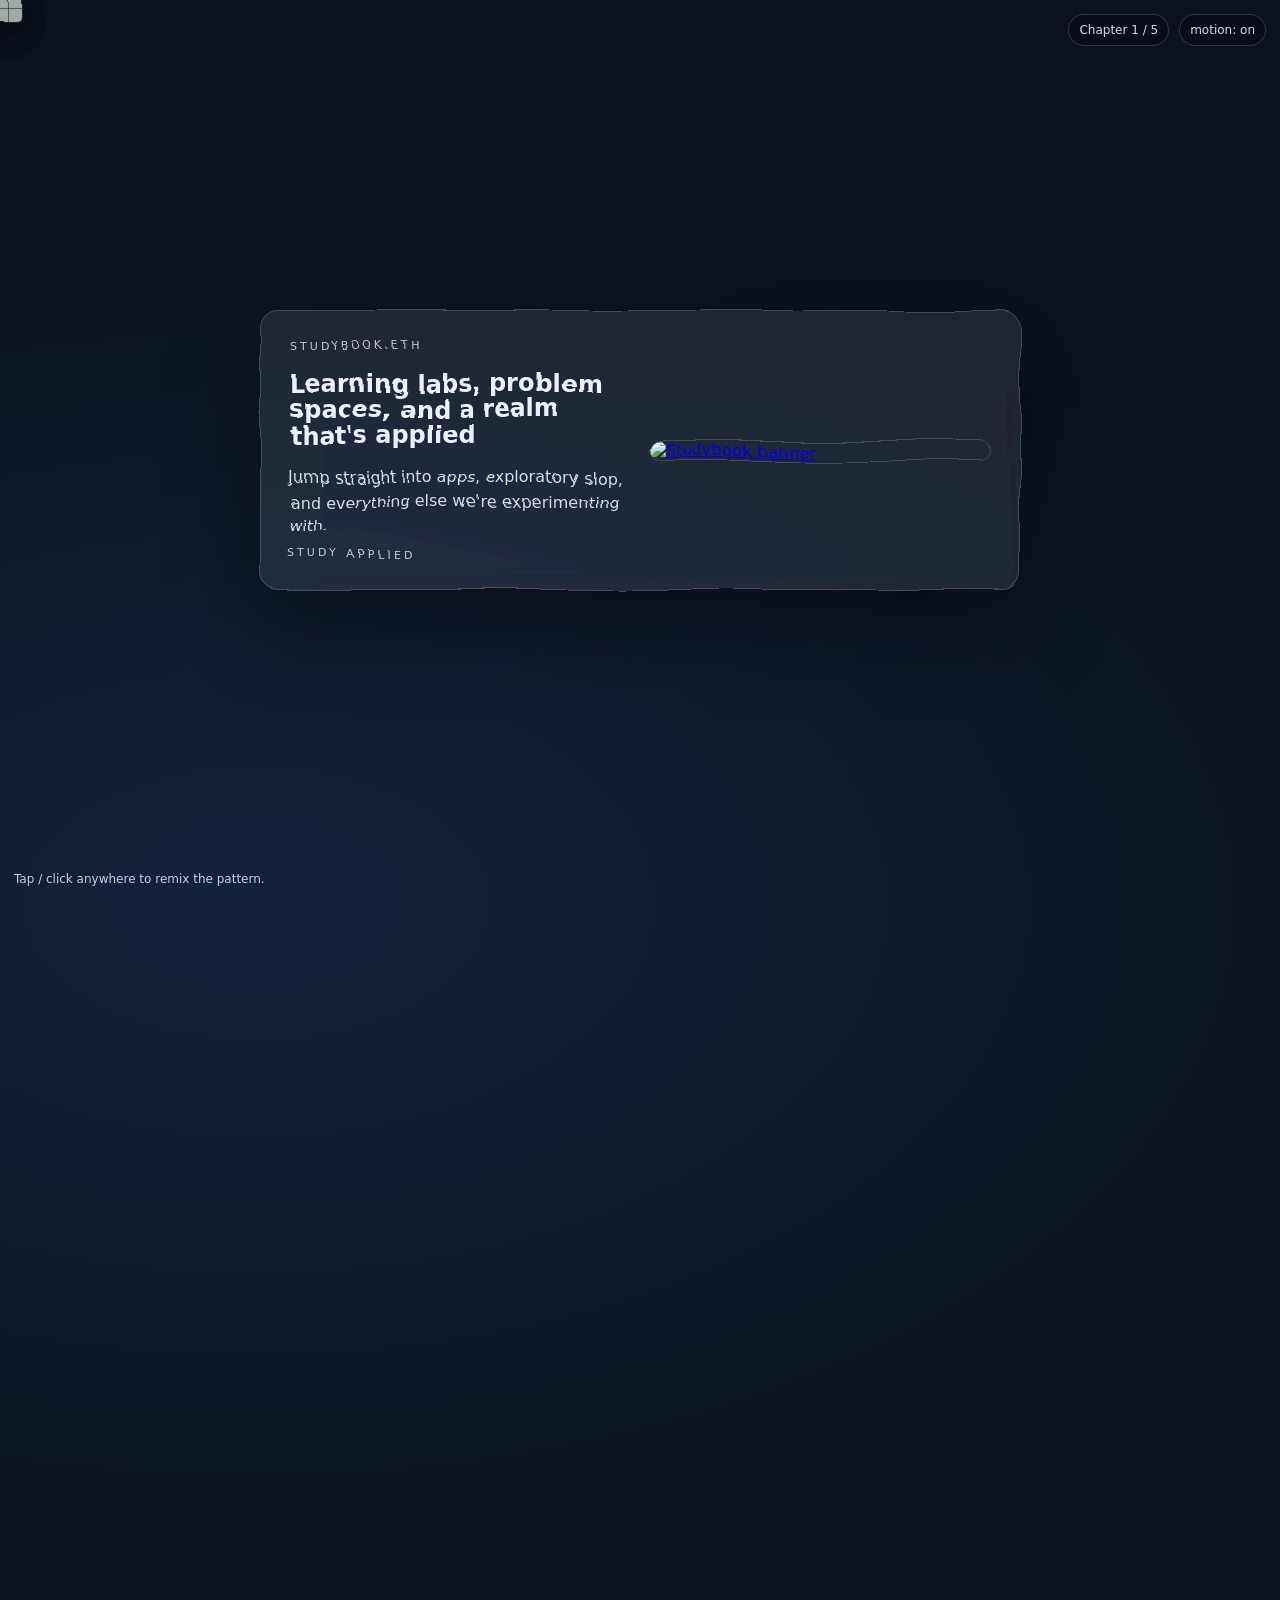
==== index.html @ 00a3b538 "Checkpoint current UI state" ====
<!doctype html>
<html lang="en" data-theme="paper">
  <head>
    <meta charset="utf-8" />
    <meta name="viewport" content="width=device-width,initial-scale=1" />
    <title>Paper Stack - Scroll + Tap</title>
    <style>
      :root {
        --bg: #0b1220;
        --ink: #eaf0ff;
        --panel: rgba(255, 255, 255, 0.08);
        --panel-border: rgba(255, 255, 255, 0.16);
        --ink-2: #141820;
        --ink-3: #1c2230;
        --paper: #f7f4ee;
        --muted: #b7b2a6;
        --accent: #ffb84c;
        --accent-2: #2dd4bf;
        --accent-3: #8b5cf6;
        --accent-4: #66a670;
        --ink-stroke: rgba(45, 212, 191, 0.85);
        --ink-stroke-muted: rgba(210, 210, 210, 0.35);
        --glow: 0 24px 60px rgba(0, 0, 0, 0.4);
        --radius: 20px;
        --mono: "IBM Plex Mono", "SFMono-Regular", ui-monospace, "DejaVu Sans Mono", monospace;
        --sans: "Space Grotesk", "Avenir Next", "Trebuchet MS", sans-serif;
      }
      *,
      *::before,
      *::after {
        box-sizing: border-box;
      }
      html,
      body {
        min-height: 100%;
        width: 100%;
        overflow-x: clip;
      }
      html {
        scroll-snap-type: y mandatory;
        scroll-padding-top: 0;
      }
      body {
        margin: 0;
        background: radial-gradient(1200px 700px at 20% 20%, #13223c, var(--bg));
        color: var(--ink);
        font-family: ui-sans-serif, system-ui, -apple-system, Segoe UI, Roboto, Arial;
        overflow-x: hidden;
        overflow-y: auto;
        min-height: 100vh;
        scroll-snap-type: y mandatory;
        touch-action: pan-y;
      }

      .pixi-bg {
        position: fixed;
        inset: 0;
        z-index: 0;
        pointer-events: none;
      }
      .pixi-bg canvas,
      .pixi-fx canvas {
        position: absolute;
        inset: 0;
        width: 100%;
        height: 100%;
        display: block;
      }
      .pixi-fx {
        position: fixed;
        inset: 0;
        z-index: 3;
        pointer-events: none;
      }

      /* WebGL background canvas */
      #paper-canvas {
        position: fixed;
        inset: 0;
        width: 100%;
        height: 100%;
        z-index: 1;
        pointer-events: none;
      }

      .cube-link {
        position: fixed;
        width: 44px;
        height: 44px;
        z-index: 5;
        text-decoration: none;
        pointer-events: auto;
        padding: 0;
        appearance: none;
        cursor: pointer;
        --cube-open: 0;
        transform: translate(-50%, -50%);
        border-radius: 6px;
        border: 1px solid rgba(0, 0, 0, 0.55);
        background-color: var(--cube-front);
        background-image:
          linear-gradient(90deg, rgba(0, 0, 0, 0.5) 1px, transparent 1px),
          linear-gradient(rgba(0, 0, 0, 0.5) 1px, transparent 1px);
        background-size: 33.333% 100%, 100% 33.333%;
        box-shadow: 0 14px 24px rgba(0, 0, 0, 0.18);
        filter: url(#wavy-filter);
        transition: transform 0.2s ease, filter 0.2s ease;
      }

      .cube-link::before,
      .cube-link::after {
        content: "";
        position: absolute;
        background-image:
          linear-gradient(90deg, rgba(0, 0, 0, 0.45) 1px, transparent 1px),
          linear-gradient(rgba(0, 0, 0, 0.45) 1px, transparent 1px);
        background-size: 33.333% 100%, 100% 33.333%;
        opacity: var(--cube-open);
        transition: opacity 0.2s ease, transform 0.2s ease;
      }

      .cube-link::before {
        width: 44px;
        height: 12px;
        left: 6px;
        top: -12px;
        transform: skewX(-45deg) scaleY(var(--cube-open));
        transform-origin: left bottom;
        background-color: var(--cube-top);
        border: 1px solid rgba(0, 0, 0, 0.45);
        border-bottom: none;
        border-radius: 6px 6px 0 0;
      }

      .cube-link::after {
        width: 12px;
        height: 44px;
        top: 6px;
        right: -12px;
        transform: skewY(-45deg) scaleX(var(--cube-open));
        transform-origin: left top;
        background-color: var(--cube-side);
        border: 1px solid rgba(0, 0, 0, 0.45);
        border-left: none;
        border-radius: 0 6px 6px 0;
      }

      .cube-link.is-open {
        --cube-open: 1;
      }

      .cube-link.one {
        --cube-front: #262b64;
        --cube-top: #74148a;
        --cube-side: #4d98b9;
      }

      .cube-link.two {
        --cube-front: #45c3c3;
        --cube-top: #42c2c3;
        --cube-side: #5deea4;
      }

      .cube-link.three {
        --cube-front: #9faba7;
        --cube-top: #aedb92;
        --cube-side: #cf6859;
      }

      .cube-link.glitch {
        animation: cube-jitter 0.5s steps(4, end);
        filter: saturate(1.2);
      }

      @keyframes cube-jitter {
        0% {
          transform: translate(-50%, -50%) rotate(0deg);
        }
        30% {
          transform: translate(calc(-50% + 3px), calc(-50% - 2px)) rotate(-2deg);
        }
        60% {
          transform: translate(calc(-50% - 4px), calc(-50% + 3px)) rotate(3deg);
        }
        100% {
          transform: translate(-50%, -50%) rotate(0deg);
        }
      }

      /* Scroll chapters */
      main {
        position: relative;
        z-index: 2;
        width: 100%;
      }
      section.chapter {
        width: 100%;
        min-height: 100vh;
        min-height: 100svh;
        display: grid;
        place-items: center;
        padding: 8vh 7vw;
        scroll-snap-align: center;
        scroll-snap-stop: always;
      }

      .panel {
        width: min(760px, 92vw);
        margin: 0 auto;
        border: 1px solid var(--panel-border);
        background: var(--panel);
        backdrop-filter: blur(10px);
        filter: url(#wavy-filter);
        border-radius: 18px;
        padding: clamp(18px, 3vw, 28px);
        box-shadow: 0 30px 90px rgba(0, 0, 0, 0.45);
        transform: translateY(10px);
        opacity: 0;
        transition: opacity 700ms ease, transform 700ms ease;
      }
      section.is-active .panel {
        transform: translateY(0);
        opacity: 1;
      }

      .hero {
        display: grid;
        grid-template-columns: repeat(auto-fit, minmax(240px, 1fr));
        gap: 18px;
        align-items: center;
      }
      .hero-card {
        display: flex;
        flex-direction: column;
        gap: 10px;
      }
      .tagline {
        font-size: 11px;
        letter-spacing: 0.28em;
        text-transform: uppercase;
        opacity: 0.8;
      }

      .nav-grid {
        display: grid;
        grid-template-columns: repeat(auto-fit, minmax(200px, 1fr));
        gap: 14px;
      }
      .nav-card {
        display: flex;
        flex-direction: column;
        gap: 10px;
        padding: 18px;
        border-radius: 16px;
        border: 1px solid var(--panel-border);
        background: rgba(0, 0, 0, 0.18);
        color: inherit;
        text-decoration: none;
        transition: transform 0.2s ease, box-shadow 0.2s ease, border-color 0.2s ease;
      }
      .nav-card.slop {
        cursor: pointer;
      }
      .nav-card.slop.is-pulsing {
        animation: slop-pulse 0.35s ease;
      }
      @keyframes slop-pulse {
        0% {
          transform: scale(1);
          box-shadow: 0 0 0 rgba(0, 0, 0, 0);
        }
        45% {
          transform: scale(0.985);
          box-shadow: 0 18px 42px rgba(0, 0, 0, 0.35);
          border-color: rgba(255, 255, 255, 0.28);
        }
        100% {
          transform: scale(1);
          box-shadow: 0 0 0 rgba(0, 0, 0, 0);
        }
      }
      .nav-card h2 {
        margin: 0;
        letter-spacing: 0.08em;
        text-transform: uppercase;
      }
      .nav-card .pill {
        align-self: flex-start;
        border-radius: 999px;
        border: 1px solid var(--panel-border);
        padding: 6px 10px;
        font-size: 12px;
        letter-spacing: 0.12em;
        text-transform: uppercase;
        background: rgba(0, 0, 0, 0.2);
      }
      .nav-card .pill-row {
        display: flex;
        flex-wrap: wrap;
        gap: 8px;
      }
      .nav-card .pill-link {
        align-self: flex-start;
        border-radius: 999px;
        border: 1px solid var(--panel-border);
        padding: 6px 10px;
        font-size: 12px;
        letter-spacing: 0.12em;
        text-transform: uppercase;
        background: rgba(0, 0, 0, 0.2);
        color: inherit;
        text-decoration: none;
        display: inline-flex;
      }

      .hero-image {
        display: block;
        margin: 0;
        border-radius: 12px;
        overflow: hidden;
        border: 1px solid var(--panel-border);
      }
      .hero-image img {
        display: block;
        width: 100%;
        height: auto;
      }

      .cta {
        display: inline-flex;
        align-items: center;
        justify-content: center;
        gap: 8px;
        padding: 10px 16px;
        border-radius: 999px;
        border: 1px solid var(--panel-border);
        background: rgba(0, 0, 0, 0.25);
        color: var(--ink);
        font-weight: 600;
        font-size: 14px;
        text-decoration: none;
      }
      .mint-panel {
        width: auto;
        padding: 0;
        background: transparent;
        border-color: transparent;
        box-shadow: none;
        backdrop-filter: none;
        display: flex;
        justify-content: center;
        align-items: center;
      }
      .mint-cta {
        padding: 12px 22px;
        font-size: 13px;
        letter-spacing: 0.22em;
        text-transform: uppercase;
      }
      .cta.alt {
        background: transparent;
      }
      .cta-stack {
        display: flex;
        flex-direction: column;
        gap: 10px;
        margin-top: 12px;
      }

      .meta-row {
        display: flex;
        flex-wrap: wrap;
        gap: 8px;
        margin-top: 12px;
      }
      .meta-pill {
        padding: 6px 10px;
        border-radius: 999px;
        border: 1px dashed var(--panel-border);
        font-size: 11px;
        letter-spacing: 0.12em;
        text-transform: uppercase;
      }

      .brew-grid {
        display: grid;
        grid-template-columns: repeat(auto-fit, minmax(180px, 1fr));
        gap: 12px;
        margin-top: 14px;
      }
      .brew-chip {
        border: 1px solid var(--panel-border);
        background: rgba(0, 0, 0, 0.18);
        padding: 12px;
        border-radius: 14px;
        font-size: 11px;
        letter-spacing: 0.08em;
        text-transform: uppercase;
      }
      .brew-chip strong {
        display: block;
        margin-bottom: 6px;
        font-size: 12px;
      }

      .terminal-footer {
        margin-top: 18px;
        font-size: 12px;
        display: flex;
        flex-wrap: wrap;
        align-items: center;
        justify-content: space-between;
        gap: 12px;
      }
      .social-links {
        display: flex;
        gap: 12px;
      }
      .social-link {
        width: 36px;
        height: 36px;
        display: inline-flex;
        align-items: center;
        justify-content: center;
        border-radius: 999px;
        border: 1px solid var(--panel-border);
        background: rgba(0, 0, 0, 0.25);
        color: var(--ink);
        text-decoration: none;
      }
      .social-link svg {
        width: 18px;
        height: 18px;
        fill: currentColor;
      }
      .sr-only {
        position: absolute;
        width: 1px;
        height: 1px;
        padding: 0;
        margin: -1px;
        overflow: hidden;
        clip: rect(0, 0, 0, 0);
        white-space: nowrap;
        border: 0;
      }

      .kicker {
        letter-spacing: 0.14em;
        text-transform: uppercase;
        font-size: 12px;
        opacity: 0.8;
      }
      h1,
      h2 {
        margin: 10px 0 8px;
        line-height: 1.05;
      }
      p {
        margin: 0;
        opacity: 0.9;
        line-height: 1.5;
      }

      .hud {
        position: fixed;
        top: 14px;
        right: 14px;
        display: flex;
        gap: 10px;
        align-items: center;
        z-index: 4;
        font-size: 12px;
        opacity: 0.9;
        user-select: none;
      }
      .pill {
        border: 1px solid rgba(255, 255, 255, 0.18);
        background: rgba(0, 0, 0, 0.25);
        padding: 8px 10px;
        border-radius: 999px;
      }
      .hint {
        position: fixed;
        left: 14px;
        bottom: 14px;
        z-index: 4;
        font-size: 12px;
        opacity: 0.85;
      }

      @media (prefers-reduced-motion: reduce) {
        .panel {
          transition: none;
          transform: none;
          opacity: 1;
        }
      }
      @media (max-width: 720px) {
        .hero {
          grid-template-columns: 1fr;
        }
        section.chapter {
          padding: 6vh 5vw;
        }
      }
    </style>
  </head>

  <body>
    <div id="pixi-bg" class="pixi-bg" aria-hidden="true"></div>
    <div id="pixi-fx" class="pixi-fx" aria-hidden="true"></div>
    <canvas id="paper-canvas" aria-hidden="true"></canvas>
    <a class="cube-link one" href="coffee.html" aria-label="Raise red sheet" data-layer="0"></a>
    <a class="cube-link two" href="coffee.html" aria-label="Raise yellow sheet" data-layer="1"></a>
    <a class="cube-link three" href="coffee.html" aria-label="Raise green sheet" data-layer="2"></a>

    <div class="hud">
      <div class="pill" id="chapter-pill">Chapter 1 / 5</div>
      <div class="pill" id="motion-pill">motion: on</div>
    </div>
    <div class="hint">Tap / click anywhere to remix the pattern.</div>

    <main>
      <section class="chapter is-active" data-chapter="0">
        <div class="panel">
          <div class="hero">
            <div class="hero-card">
              <div class="tagline">studybook.eth</div>
              <h1>Learning labs, problem spaces, and a realm that's applied</h1>
              <p>Jump straight into apps, exploratory slop, and everything else we're experimenting with.</p>
              <div class="tagline">study applied</div>
            </div>
            <a class="hero-image" href="https://receipts.vv.xyz/account/0x3f9A42edfDE891198a5fE82Cd8B5378A7045dF8e">
              <img src="https://api.receipts.vv.xyz/signatures/1973/png" alt="Studybook banner" />
            </a>
          </div>
        </div>
      </section>

      <section class="chapter" data-chapter="1">
        <div class="panel">
          <div class="nav-grid">
            <a class="nav-card apps" href="https://ipfs.io/ipfs/bafybeidnlkz3zd5cybe4d6axr2ogc4svvcyysv6utw6qgsst4wvkl5z5p4">
              <h2>Apps</h2>
              <div class="pill">open glassbox sha-256→</div>
            </a>
            <div class="nav-card slop">
              <h2>Slop</h2>
              <div class="pill-row">
                <a class="pill-link" href="https://anchor-zero.eth.limo">browse slop →</a>
                <a class="pill-link" href="coffee.html">brew slop →</a>
              </div>
            </div>
            <a class="nav-card other" href="https://cubixles.xyz">
              <h2>cubixles_</h2>
              <div class="pill">cubixles_ →</div>
            </a>
          </div>
        </div>
      </section>

      <section class="chapter" data-chapter="2">
        <div class="panel">
          <div class="kicker">chapter 3 / 5</div>
          <h2>Signal map</h2>
          <p>Field notes, lab cadence, and portal map updates.</p>
          <div class="brew-grid" aria-label="Studybook metadata">
            <div class="brew-chip">
              <strong>field notes</strong>
              status: compiling :: 07 modules
            </div>
            <div class="brew-chip">
              <strong>lab cadence</strong>
              runs: daily :: signal lock 2.1
            </div>
            <div class="brew-chip">
              <strong>portal map</strong>
              nodes: 14 :: orbit online
            </div>
          </div>
        </div>
      </section>

      <section class="chapter" data-chapter="3">
        <div class="panel">
          <div class="kicker">chapter 4 / 5</div>
          <h2>Tap the screen</h2>
          <p>Each tap randomizes the sculpture so the symbol never shows the same face twice.</p>
          <footer class="terminal-footer">
            <span>No trackers. No cookies. Just learning.</span>
            <div class="social-links" aria-label="Social links">
              <a
                class="social-link"
                href="https://farcaster.xyz/daniel-r-hawes"
                target="_blank"
                rel="noopener"
                aria-label="Farcaster @daniel-r-hawes"
              >
                <svg role="img" viewBox="0 0 24 24" aria-hidden="true">
                  <path d="M18.24.24H5.76C2.5789.24 0 2.8188 0 6v12c0 3.1811 2.5789 5.76 5.76 5.76h12.48c3.1812 0 5.76-2.5789 5.76-5.76V6C24 2.8188 21.4212.24 18.24.24m.8155 17.1662v.504c.2868-.0256.5458.1905.5439.479v.5688h-5.1437v-.5688c-.0019-.2885.2576-.5047.5443-.479v-.504c0-.22.1525-.402.358-.458l-.0095-4.3645c-.1589-1.7366-1.6402-3.0979-3.4435-3.0979-1.8038 0-3.2846 1.3613-3.4435 3.0979l-.0096 4.3578c.2276.0424.5318.2083.5395.4648v.504c.2863-.0256.5457.1905.5438.479v.5688H4.3915v-.5688c-.0019-.2885.2575-.5047.5438-.479v-.504c0-.2529.2011-.4548.4536-.4724v-7.895h-.4905L4.2898 7.008l2.6405-.0005V5.0419h9.9495v1.9656h2.8219l-.6091 2.0314h-.4901v7.8949c.2519.0177.453.2195.453.4724" />
                </svg>
                <span class="sr-only">Farcaster @daniel-r-hawes</span>
              </a>
              <a
                class="social-link"
                href="https://x.com/3141007R"
                target="_blank"
                rel="noopener"
                aria-label="X @3141007R"
              >
                <svg role="img" viewBox="0 0 24 24" aria-hidden="true">
                  <path d="M14.234 10.162 22.977 0h-2.072l-7.591 8.824L7.251 0H.258l9.168 13.343L.258 24H2.33l8.016-9.318L16.749 24h6.993zm-2.837 3.299-.929-1.329L3.076 1.56h3.182l5.965 8.532.929 1.329 7.754 11.09h-3.182z" />
                </svg>
                <span class="sr-only">X @3141007R</span>
              </a>
              <a
                class="social-link"
                href="https://github.com/danyel-ii/"
                target="_blank"
                rel="noopener"
                aria-label="GitHub @danyel-ii"
              >
                <svg role="img" viewBox="0 0 24 24" aria-hidden="true">
                  <path d="M12 .297c-6.63 0-12 5.373-12 12 0 5.303 3.438 9.8 8.205 11.385.6.113.82-.258.82-.577 0-.285-.01-1.04-.015-2.04-3.338.724-4.042-1.61-4.042-1.61-.546-1.387-1.333-1.757-1.333-1.757-1.09-.745.084-.729.084-.729 1.205.084 1.84 1.236 1.84 1.236 1.07 1.835 2.809 1.305 3.495.998.108-.776.418-1.305.762-1.605-2.665-.3-5.466-1.332-5.466-5.93 0-1.31.468-2.381 1.236-3.221-.135-.303-.54-1.523.105-3.176 0 0 1.005-.322 3.3 1.23.96-.267 1.98-.399 3-.405 1.02.006 2.04.138 3 .405 2.28-1.552 3.285-1.23 3.285-1.23.645 1.653.24 2.873.12 3.176.765.84 1.23 1.911 1.23 3.221 0 4.61-2.805 5.625-5.475 5.92.42.36.81 1.096.81 2.22 0 1.606-.015 2.896-.015 3.286 0 .315.21.69.825.57C20.565 22.092 24 17.592 24 12.297c0-6.627-5.373-12-12-12" />
                </svg>
                <span class="sr-only">GitHub @danyel-ii</span>
              </a>
            </div>
          </footer>
        </div>
      </section>

      <section class="chapter" data-chapter="4">
        <div class="panel mint-panel">
          <button class="cta mint-cta" type="button">mint sculpture</button>
        </div>
      </section>
    </main>

    <svg class="filter-defs" width="0" height="0" aria-hidden="true">
      <filter id="wavy-filter">
        <feTurbulence type="fractalNoise" baseFrequency="0.008 0.02" numOctaves="1" seed="2">
          <animate attributeName="baseFrequency" dur="6s" values="0.008 0.02;0.01 0.025;0.008 0.02" repeatCount="indefinite" />
        </feTurbulence>
        <feDisplacementMap in="SourceGraphic" scale="10" />
      </filter>
    </svg>

    <script type="module">
      import * as THREE from "https://cdn.jsdelivr.net/npm/three@0.160.0/build/three.module.js";

      // ---------- helpers ----------
      const clamp = (v, a, b) => Math.min(b, Math.max(a, v));
      const lerp = (a, b, t) => a + (b - a) * t;
      const lerp2 = (a, b, t) => [lerp(a[0], b[0], t), lerp(a[1], b[1], t)];
      const smooth = (t) => t * t * (3 - 2 * t); // smoothstep-ish ease
      const createPrng = (seed) => {
        let state = seed >>> 0;
        return () => {
          state += 0x6d2b79f5;
          let t = state;
          t = Math.imul(t ^ (t >>> 15), t | 1);
          t ^= t + Math.imul(t ^ (t >>> 7), t | 61);
          return ((t ^ (t >>> 14)) >>> 0) / 4294967296;
        };
      };
      const randomHex = () => `#${Math.floor(Math.random() * 0xffffff).toString(16).padStart(6, "0")}`;

      function prefersReducedMotion() {
        return window.matchMedia && window.matchMedia("(prefers-reduced-motion: reduce)").matches;
      }

      const reduce = prefersReducedMotion();

      function makePaperTexture(size = 256) {
        const c = document.createElement("canvas");
        c.width = c.height = size;
        const ctx = c.getContext("2d");

        // base warm-ish paper
        ctx.fillStyle = "#f4f3ef";
        ctx.fillRect(0, 0, size, size);

        // noise grain
        const img = ctx.getImageData(0, 0, size, size);
        for (let i = 0; i < img.data.length; i += 4) {
          const n = (Math.random() * 2 - 1) * 14; // grain amount
          img.data[i + 0] = clamp(img.data[i + 0] + n, 0, 255);
          img.data[i + 1] = clamp(img.data[i + 1] + n, 0, 255);
          img.data[i + 2] = clamp(img.data[i + 2] + n, 0, 255);
          img.data[i + 3] = 255;
        }
        ctx.putImageData(img, 0, 0);

        // subtle fibers
        ctx.globalAlpha = 0.06;
        ctx.strokeStyle = "#3a2f2a";
        for (let i = 0; i < 180; i++) {
          ctx.beginPath();
          const x = Math.random() * size;
          const y = Math.random() * size;
          const len = 20 + Math.random() * 60;
          const ang = Math.random() * Math.PI;
          ctx.moveTo(x, y);
          ctx.lineTo(x + Math.cos(ang) * len, y + Math.sin(ang) * len);
          ctx.stroke();
        }
        ctx.globalAlpha = 1;

        const tex = new THREE.CanvasTexture(c);
        tex.wrapS = tex.wrapT = THREE.RepeatWrapping;
        tex.repeat.set(2, 2);
        tex.colorSpace = THREE.SRGBColorSpace;
        tex.needsUpdate = true;
        return tex;
      }

      // ---------- shaders ----------
      const vertexShader = `
        varying vec2 vUv;
        void main(){
          vUv = uv;
          gl_Position = projectionMatrix * modelViewMatrix * vec4(position, 1.0);
        }
      `;

      const fragmentShader = `
        precision highp float;

        uniform float uTime;
        uniform float uSeed;
        uniform vec2  uPan;
        uniform float uScale;

        uniform vec2  uGrid;
        uniform float uSquareMix;
        uniform float uHoleProb;
        uniform float uRadius;
        uniform float uBevel;

        uniform vec3  uColor;
        uniform sampler2D uPaperTex;
        uniform float uTexScale;

        varying vec2 vUv;

        float hash12(vec2 p){
          vec3 p3 = fract(vec3(p.xyx) * 0.1031);
          p3 += dot(p3, p3.yzx + 33.33);
          return fract((p3.x + p3.y) * p3.z);
        }

        float sdCircle(vec2 p, float r){ return length(p) - r; }
        float sdBox(vec2 p, vec2 b){
          vec2 d = abs(p) - b;
          return length(max(d, 0.0)) + min(max(d.x, d.y), 0.0);
        }

        void main(){
          // pattern space
          vec2 uv = (vUv - 0.5) * uScale + 0.5 + uPan;

          // Keep it bounded; avoid hard tiling look but prevent UV runaway:
          uv = clamp(uv, 0.0, 1.0);

          // grid
          vec2 g = max(uGrid, vec2(1.0));
          vec2 cell = floor(uv * g);
          vec2 f = fract(uv * g) - 0.5;

          float rnd = hash12(cell + uSeed);
          float hole = step(rnd, uHoleProb);

          vec2 jitter = vec2(
            hash12(cell + uSeed * 1.7),
            hash12(cell + uSeed * 2.9)
          ) - 0.5;
          jitter *= 0.35;

          vec2 p = f - jitter;

          float r = mix(uRadius * 0.60, uRadius * 1.10, hash12(cell + uSeed * 4.2));
          float circleSdf = sdCircle(p, r);
          float boxSdf = sdBox(p, vec2(r));

          float perCellPick = step(0.5, hash12(cell + uSeed * 5.3));
          float mixAmt = mix(uSquareMix, perCellPick, 0.6);
          float shapeSdf = mix(circleSdf, boxSdf, mixAmt);

          // if the cell has no hole, push sdf positive (no cutout)
          float sdf = mix(1.0, shapeSdf, hole);

          // antialias edge
          float aa = fwidth(sdf) * 1.2;
          float alpha = smoothstep(0.0, aa, sdf); // outside hole -> 1

          if(alpha < 0.02) discard;

          // bevel intensity near edge
          float edge = 1.0 - smoothstep(0.0, uBevel * 0.25 + aa, abs(sdf));

          // gradient in screen space for pseudo-normal
          vec2 grad = normalize(vec2(dFdx(sdf), dFdy(sdf)) + 1e-6);
          vec2 lightDir = normalize(vec2(0.85, -0.55));
          float ndl = dot(grad, lightDir);

          float highlight = clamp(ndl, 0.0, 1.0) * edge;
          float shadow    = clamp(-ndl, 0.0, 1.0) * edge;

          // paper texture (subtle)
          vec3 tex = texture2D(uPaperTex, vUv * uTexScale).rgb;
          vec3 base = uColor;
          base *= mix(vec3(1.0), tex, 0.22);

          base += highlight * 0.18;
          base -= shadow * 0.22;

          // subtle vignette for depth
          float v = smoothstep(0.95, 0.25, length(vUv - 0.5));
          base *= mix(1.0, 0.96, v);

          gl_FragColor = vec4(base, alpha);
        }
      `;

      // ---------- scene setup ----------
      const canvas = document.getElementById("paper-canvas");
      const renderer = new THREE.WebGLRenderer({ canvas, antialias: true, alpha: true });
      renderer.setPixelRatio(Math.min(window.devicePixelRatio || 1, 1.6));
      renderer.setClearColor(0x000000, 0);

      const scene = new THREE.Scene();
      const camera = new THREE.OrthographicCamera(-1, 1, 1, -1, 0.01, 10);
      camera.position.set(0, 0, 2);

      const group = new THREE.Group();
      scene.add(group);
      const getStackScale = () => (window.innerWidth <= 720 ? 1.15 : 1.3);
      let stackScale = getStackScale();

      const paperTex = makePaperTexture(256);

      const LAYERS = 3;

      const layerColors = ["#262b64", "#45c3c3", "#9faba7"].slice(0, LAYERS);

      const planeGeo = new THREE.PlaneGeometry(1, 1, 1, 1);

      const BASE_SEED = 10 + Math.random() * 900;
      const baseLayer = (i) => ({
        grid: 6 + i * 0.8,
        squareMix: 0.45,
        holeProb: 0.78,
        radius: 0.38 + i * 0.01,
        pan: [0.0, 0.0],
      });

      function makeLayer(i) {
        const base = baseLayer(i);
        const seed = BASE_SEED + i * 19.13;
        const driftAngle = Math.random() * Math.PI * 2;
        const drift = {
          dir: [Math.cos(driftAngle), Math.sin(driftAngle)],
          amp: 0.004 + Math.random() * 0.006,
          freq: 0.18 + Math.random() * 0.2,
          phase: Math.random() * Math.PI * 2,
        };
        const mat = new THREE.ShaderMaterial({
          transparent: true,
          vertexShader,
          fragmentShader,
          uniforms: {
            uTime: { value: 0 },
            uSeed: { value: seed },
            uPan: { value: new THREE.Vector2(base.pan[0], base.pan[1]) },
            uScale: { value: 1.0 },

            uGrid: { value: new THREE.Vector2(base.grid, base.grid) },
            uSquareMix: { value: base.squareMix },
            uHoleProb: { value: base.holeProb },
            uRadius: { value: base.radius },
            uBevel: { value: 1.0 },

            uColor: { value: new THREE.Color(layerColors[i]) },
            uPaperTex: { value: paperTex },
            uTexScale: { value: 2.0 },
          },
        });

        const mesh = new THREE.Mesh(planeGeo, mat);
        mesh.position.z = -i * 0.02; // stack depth
        mesh.renderOrder = i;

        // show stack edges by scaling layers slightly
        mesh.scale.set(1, 1, 1);
        mesh.position.x = 0;
        mesh.position.y = 0;

        // state containers for smooth param updates
        mesh.userData.current = {
          seed,
          pan: [base.pan[0], base.pan[1]],
          scale: 1.0,
          grid: base.grid,
          squareMix: base.squareMix,
          holeProb: base.holeProb,
          radius: base.radius,
        };
        mesh.userData.zCurrent = mesh.position.z;
        mesh.userData.zTarget = mesh.position.z;
        mesh.userData.zLiftCurrent = 0;
        mesh.userData.zLiftTarget = 0;
        mesh.userData.drift = drift;
        mesh.userData.target = { ...mesh.userData.current };

        return mesh;
      }

      const layers = Array.from({ length: LAYERS }, (_, i) => makeLayer(i));
      layers.forEach((m) => group.add(m));

      const stackOrder = Array.from({ length: LAYERS }, (_, i) => i);
      const zSpacing = 0.05;

      const setCubeColors = (cube, { front, top, side }) => {
        cube.style.setProperty("--cube-front", front);
        cube.style.setProperty("--cube-top", top);
        cube.style.setProperty("--cube-side", side);
      };

      const setLayerColor = (layerIndex, hex) => {
        layerColors[layerIndex] = hex;
        layers[layerIndex].material.uniforms.uColor.value.set(hex);
        requestRender();
      };

      const applyStackTargets = () => {
        stackOrder.forEach((layerIndex, orderIndex) => {
          const mesh = layers[layerIndex];
          const targetZ = -orderIndex * zSpacing;
          mesh.userData.zTarget = targetZ;
          mesh.renderOrder = LAYERS - orderIndex;
        });
      };

      const bumpLayerUp = (layerIndex) => {
        const position = stackOrder.indexOf(layerIndex);
        if (position <= 0) {
          layers[layerIndex].userData.zLiftTarget = 0.025;
          return;
        }
        const above = stackOrder[position - 1];
        stackOrder[position - 1] = layerIndex;
        stackOrder[position] = above;
        layers[layerIndex].userData.zLiftTarget = 0.035;
        applyStackTargets();
        requestRender();
      };

      applyStackTargets();

      function resize() {
        const w = window.innerWidth;
        const h = window.innerHeight;
        renderer.setSize(w, h, false);
        stackScale = getStackScale();

        // Fit ortho camera to aspect
        const aspect = w / h;
        const viewH = 2.0;
        const viewW = viewH * aspect;
        camera.left = -viewW / 2;
        camera.right = viewW / 2;
        camera.top = viewH / 2;
        camera.bottom = -viewH / 2;
        camera.updateProjectionMatrix();
      }
      window.addEventListener("resize", () => {
        resize();
        requestRender();
      });
      resize();

      // ---------- scroll storytelling scenes ----------
      // Each scene defines: group transform + per-layer baseline params
      const sceneOffsets = [
        { group: { x: 0.0, y: 0.0, s: 1.0, r: 0.0 }, grid: 0.0, squareMix: 0.0, holeProb: 0.0, radius: 0.0, pan: [0.0, 0.0] },
        { group: { x: 0.034, y: -0.026, s: 1.0, r: 0.012 }, grid: 0.38, squareMix: 0.04, holeProb: -0.03, radius: 0.018, pan: [0.01, -0.009] },
        { group: { x: -0.03, y: 0.03, s: 1.0, r: -0.01 }, grid: -0.32, squareMix: -0.034, holeProb: 0.026, radius: -0.016, pan: [-0.009, 0.01] },
        { group: { x: 0.023, y: -0.031, s: 1.0, r: 0.008 }, grid: 0.25, squareMix: 0.03, holeProb: 0.022, radius: -0.013, pan: [0.008, 0.01] },
        { group: { x: -0.012, y: 0.022, s: 1.0, r: -0.006 }, grid: -0.14, squareMix: 0.02, holeProb: -0.015, radius: 0.01, pan: [0.006, 0.004] },
      ];

      const sceneLayerOffsets = sceneOffsets.map((offset, sceneIndex) =>
        Array.from({ length: LAYERS }, (_, i) => {
          const rng = createPrng((sceneIndex + 1) * 1000 + i * 97);
          const jitter = (amount) => (rng() * 2 - 1) * amount;
          return {
            grid: offset.grid + jitter(0.26),
            squareMix: offset.squareMix + jitter(0.035),
            holeProb: offset.holeProb + jitter(0.03),
            radius: offset.radius + jitter(0.013),
            pan: [offset.pan[0] + jitter(0.011), offset.pan[1] + jitter(0.011)],
          };
        })
      );

      const scenes = sceneOffsets.map((offset, sceneIndex) => ({
        group: offset.group,
        baseSeed: BASE_SEED,
        layer: (i) => {
          const base = baseLayer(i);
          const per = sceneLayerOffsets[sceneIndex][i];
          return {
            grid: base.grid + per.grid,
            squareMix: base.squareMix + per.squareMix,
            holeProb: base.holeProb + per.holeProb,
            radius: base.radius + per.radius,
            pan: [base.pan[0] + per.pan[0], base.pan[1] + per.pan[1]],
          };
        },
      }));

      function getScrollChapter() {
        const vh = window.innerHeight || 1;
        const y = window.scrollY || 0;
        const maxIdx = scenes.length - 1;

        const raw = y / vh; // because sections are ~100vh
        const i = clamp(Math.floor(raw), 0, maxIdx);
        const t = clamp(raw - i, 0, 1);

        const i2 = clamp(i + 1, 0, maxIdx);
        return { i, i2, t: smooth(t) };
      }

      // ---------- tap-to-remix variation ----------
      // Offsets blend on top of scroll baseline.
      const tap = {
        // global offsets
        seedOffsetCurrent: 0,
        seedOffsetTarget: 0,

        // per-layer offsets
        layerOffsetsCurrent: Array.from({ length: LAYERS }, () => ({
          grid: 0,
          squareMix: 0,
          holeProb: 0,
          radius: 0,
          pan: [0, 0],
        })),
        layerOffsetsTarget: Array.from({ length: LAYERS }, () => ({
          grid: 0,
          squareMix: 0,
          holeProb: 0,
          radius: 0,
          pan: [0, 0],
        })),

        pulseCurrent: 0,
        pulseTarget: 0,
      };

      function remix() {
        // new variation targets
        tap.seedOffsetTarget = 0.0;

        for (let i = 0; i < LAYERS; i++) {
          tap.layerOffsetsTarget[i] = {
            grid: (Math.random() * 2 - 1) * 0.38,
            squareMix: (Math.random() * 2 - 1) * 0.055,
            holeProb: (Math.random() * 2 - 1) * 0.045,
            radius: (Math.random() * 2 - 1) * 0.017,
            pan: [(Math.random() * 2 - 1) * 0.012, (Math.random() * 2 - 1) * 0.012],
          };
        }

        tap.pulseTarget = 0.03;
        requestRender();
      }

      // ---------- DOM chapter highlighting ----------
      const sections = [...document.querySelectorAll("section.chapter")];
      const chapterPill = document.getElementById("chapter-pill");
      const motionPill = document.getElementById("motion-pill");

      const io = new IntersectionObserver(
        (entries) => {
          for (const e of entries) {
            if (e.isIntersecting) e.target.classList.add("is-active");
            else e.target.classList.remove("is-active");
          }
        },
        { threshold: 0.55 }
      );
      sections.forEach((s) => io.observe(s));
      const slopCard = document.querySelector(".nav-card.slop");
      if (slopCard) {
        slopCard.addEventListener("click", (event) => {
          if (event.target && event.target.closest("a")) {
            return;
          }
          slopCard.classList.remove("is-pulsing");
          window.requestAnimationFrame(() => {
            slopCard.classList.add("is-pulsing");
          });
        });
      }

      const scrollToChapter = (index) => {
        if (!sections.length) {
          return;
        }
        const next = (index + sections.length) % sections.length;
        const top = sections[next].offsetTop;
        window.scrollTo({ top, behavior: reduce ? "auto" : "smooth" });
      };

      const isInteractiveTarget = (target) =>
        target && target.closest("a, button, input, textarea, select, label, .nav-card.slop");

      const isCoarsePointer =
        window.matchMedia && window.matchMedia("(pointer: coarse)").matches;
      let touchStartY = 0;
      let touchStartX = 0;
      let touchTarget = null;
      let touchActive = false;
      let pageLock = false;
      const PAGE_LOCK_MS = 650;
      const SWIPE_THRESHOLD = 42;
      const TAP_THRESHOLD = 14;

      const advanceChapter = (delta) => {
        if (pageLock) {
          return;
        }
        pageLock = true;
        remix();
        const { i } = getScrollChapter();
        scrollToChapter(i + delta);
        window.setTimeout(() => {
          pageLock = false;
        }, PAGE_LOCK_MS);
      };

      window.addEventListener("pointerdown", (event) => {
        if (event.pointerType === "touch") {
          return;
        }
        if (event.button && event.button !== 0) {
          return;
        }
        if (isInteractiveTarget(event.target)) {
          return;
        }
        advanceChapter(1);
      });

      window.addEventListener(
        "touchstart",
        (event) => {
          if (!isCoarsePointer || event.touches.length !== 1) {
            return;
          }
          const touch = event.touches[0];
          touchStartY = touch.clientY;
          touchStartX = touch.clientX;
          touchTarget = event.target;
          touchActive = true;
        },
        { passive: true }
      );

      window.addEventListener(
        "touchmove",
        (event) => {
          if (!isCoarsePointer || !touchActive) {
            return;
          }
          if (pageLock) {
            event.preventDefault();
            return;
          }
          const touch = event.touches[0];
          const dy = touch.clientY - touchStartY;
          const dx = touch.clientX - touchStartX;
          if (Math.abs(dy) > Math.abs(dx) * 1.1 && Math.abs(dy) > TAP_THRESHOLD) {
            event.preventDefault();
          }
        },
        { passive: false }
      );

      window.addEventListener(
        "touchend",
        (event) => {
          if (!isCoarsePointer || !touchActive) {
            return;
          }
          touchActive = false;
          if (pageLock) {
            return;
          }
          const touch = event.changedTouches && event.changedTouches[0];
          if (!touch) {
            return;
          }
          const dy = touch.clientY - touchStartY;
          const dx = touch.clientX - touchStartX;
          const absY = Math.abs(dy);
          const absX = Math.abs(dx);
          if (absY < SWIPE_THRESHOLD && absX < SWIPE_THRESHOLD) {
            if (isInteractiveTarget(touchTarget)) {
              return;
            }
            advanceChapter(1);
            return;
          }
          if (absY > absX * 1.1) {
            advanceChapter(dy < 0 ? 1 : -1);
          }
        },
        { passive: true }
      );

      window.addEventListener("touchcancel", () => {
        touchActive = false;
      });

      document.querySelectorAll(".cube-link").forEach((cube) => {
        cube.addEventListener("click", (event) => {
          event.preventDefault();
          const layerIndex = Number(cube.dataset.layer);
          if (Number.isNaN(layerIndex)) {
            return;
          }
          if (stackOrder[0] === layerIndex) {
            const front = randomHex();
            const top = randomHex();
            const side = randomHex();
            setCubeColors(cube, { front, top, side });
            setLayerColor(layerIndex, front);
            layers[layerIndex].userData.zLiftTarget = 0.06;
            requestRender();
            return;
          }
          bumpLayerUp(layerIndex);
        });
      });

      // ---------- render loop / reduced motion ----------
      motionPill.textContent = `motion: ${reduce ? "reduced" : "on"}`;

      let last = performance.now();
      let needsRender = true;
      let lastChapterIndex = null;
      let pageRotateCurrent = 0;
      let pageRotateTarget = 0;

      function requestRender() {
        needsRender = true;
      }

      window.addEventListener("scroll", () => requestRender(), { passive: true });

      function step(now) {
        const dt = Math.min(0.05, (now - last) / 1000);
        last = now;

        // If reduced motion: only render when something changes
        if (reduce && !needsRender) {
          requestAnimationFrame(step);
          return;
        }

        needsRender = false;

        // Scroll baseline state
        const { i, i2, t } = getScrollChapter();
        const tBlend = t * 0.7;
        const tPan = t * 0.85;
        const tGroup = t * 0.8;
        chapterPill.textContent = `Chapter ${i + 1} / ${scenes.length}`;

        const A = scenes[i];
        const B = scenes[i2];
        if (lastChapterIndex === null) {
          lastChapterIndex = i;
        } else if (lastChapterIndex !== i) {
          const direction = i > lastChapterIndex ? 1 : -1;
          pageRotateTarget = direction * (0.02 + Math.random() * 0.02);
          lastChapterIndex = i;
        }

        // Smoothly damp tap offsets
        const damp = 1.0 - Math.exp(-2.4 * dt);
        const pageDamp = 1.0 - Math.exp(-3.2 * dt);
        const pageReturn = 1.0 - Math.exp(-2.4 * dt);

        tap.seedOffsetCurrent = lerp(tap.seedOffsetCurrent, tap.seedOffsetTarget, damp);
        tap.pulseCurrent = lerp(tap.pulseCurrent, tap.pulseTarget, damp);
        tap.pulseTarget = lerp(tap.pulseTarget, 0.0, damp); // decay
        pageRotateCurrent = lerp(pageRotateCurrent, pageRotateTarget, pageDamp);
        pageRotateTarget = lerp(pageRotateTarget, 0.0, pageReturn);

        for (let li = 0; li < LAYERS; li++) {
          const c = tap.layerOffsetsCurrent[li];
          const tgt = tap.layerOffsetsTarget[li];
          c.grid = lerp(c.grid, tgt.grid, damp);
          c.squareMix = lerp(c.squareMix, tgt.squareMix, damp);
          c.holeProb = lerp(c.holeProb, tgt.holeProb, damp);
          c.radius = lerp(c.radius, tgt.radius, damp);
          c.pan = lerp2(c.pan, tgt.pan, damp);
        }

        // Group transform from scroll, plus a tiny tap pulse jiggle
        const gx = lerp(A.group.x, B.group.x, tGroup);
        const gy = lerp(A.group.y, B.group.y, tGroup);
        const gs = lerp(A.group.s, B.group.s, tGroup);
        const gr = lerp(A.group.r, B.group.r, tGroup);

        const time = reduce ? 0 : now * 0.00012;
        const jig = tap.pulseCurrent * 0.005;
        const wobble = reduce ? 0 : 0.006;
        group.position.x = gx + Math.sin(time * 1.1) * wobble + Math.sin(time * 2.2) * jig;
        group.position.y = gy + Math.cos(time * 0.95) * wobble + Math.cos(time * 2.0) * jig;
        group.rotation.z =
          gr +
          pageRotateCurrent +
          Math.sin(time * 0.85) * wobble * 0.25 +
          Math.sin(time * 1.8) * jig * 0.6;
        group.scale.setScalar(gs * stackScale);

        // Update layers
        for (let li = 0; li < LAYERS; li++) {
          const mesh = layers[li];
          const mat = mesh.material;
          const baseA = A.layer(li);
          const baseB = B.layer(li);
          // baseline per-layer from scroll
          const base = {
            grid: lerp(baseA.grid, baseB.grid, tBlend),
            squareMix: lerp(baseA.squareMix, baseB.squareMix, tBlend),
            holeProb: lerp(baseA.holeProb, baseB.holeProb, tBlend),
            radius: lerp(baseA.radius, baseB.radius, tBlend),
            pan: lerp2(baseA.pan, baseB.pan, tPan),
            seed: lerp(A.baseSeed, B.baseSeed, tBlend) + li * 19.13,
          };

          // add tap variation (clamped)
          const off = tap.layerOffsetsCurrent[li];
          const target = mesh.userData.target;
          const drift = mesh.userData.drift;
          const driftOffset = reduce ? 0 : Math.sin(time * drift.freq + drift.phase) * drift.amp;
          const driftPan = [drift.dir[0] * driftOffset, drift.dir[1] * driftOffset];

          target.grid = clamp(base.grid + off.grid, 3, 22);
          target.squareMix = clamp(base.squareMix + off.squareMix, 0, 1);
          target.holeProb = clamp(base.holeProb + off.holeProb, 0.05, 0.95);
          target.radius = clamp(base.radius + off.radius, 0.18, 0.6);
          target.pan = [
            base.pan[0] + off.pan[0] + driftPan[0],
            base.pan[1] + off.pan[1] + driftPan[1],
          ];
          target.seed = base.seed;

          // smooth current -> target
          const cur = mesh.userData.current;
          const sn = 1.0 - Math.exp(-2.4 * dt);

          cur.grid = lerp(cur.grid, target.grid, sn);
          cur.squareMix = lerp(cur.squareMix, target.squareMix, sn);
          cur.holeProb = lerp(cur.holeProb, target.holeProb, sn);
          cur.radius = lerp(cur.radius, target.radius, sn);
          cur.seed = lerp(cur.seed, target.seed, sn);
          cur.pan = lerp2(cur.pan, target.pan, sn);

          const zDamp = 1.0 - Math.exp(-6.0 * dt);
          const liftDamp = 1.0 - Math.exp(-9.0 * dt);
          mesh.userData.zLiftCurrent = lerp(mesh.userData.zLiftCurrent, mesh.userData.zLiftTarget, liftDamp);
          mesh.userData.zLiftTarget = lerp(mesh.userData.zLiftTarget, 0.0, liftDamp);
          mesh.userData.zCurrent = lerp(mesh.userData.zCurrent, mesh.userData.zTarget + mesh.userData.zLiftCurrent, zDamp);
          mesh.position.z = mesh.userData.zCurrent;

          // apply uniforms
          mat.uniforms.uTime.value = time;
          mat.uniforms.uSeed.value = cur.seed;
          mat.uniforms.uPan.value.set(cur.pan[0], cur.pan[1]);
          mat.uniforms.uGrid.value.set(cur.grid, cur.grid);
          mat.uniforms.uSquareMix.value = cur.squareMix;
          mat.uniforms.uHoleProb.value = cur.holeProb;
          mat.uniforms.uRadius.value = cur.radius;

          // optional subtle breathing (disabled in reduced motion)
          mat.uniforms.uScale.value = reduce ? 1.0 : 1.0 + Math.sin(time * 1.2 + li * 0.4) * 0.002;
        }

        renderer.render(scene, camera);
        requestAnimationFrame(step);
      }

      requestAnimationFrame(step);
    </script>
    <script src="https://cdn.jsdelivr.net/npm/pixi.js@8.3.1/dist/pixi.min.js" defer></script>
    <script src="js/pixi-bg.js" defer></script>
  </body>
</html>
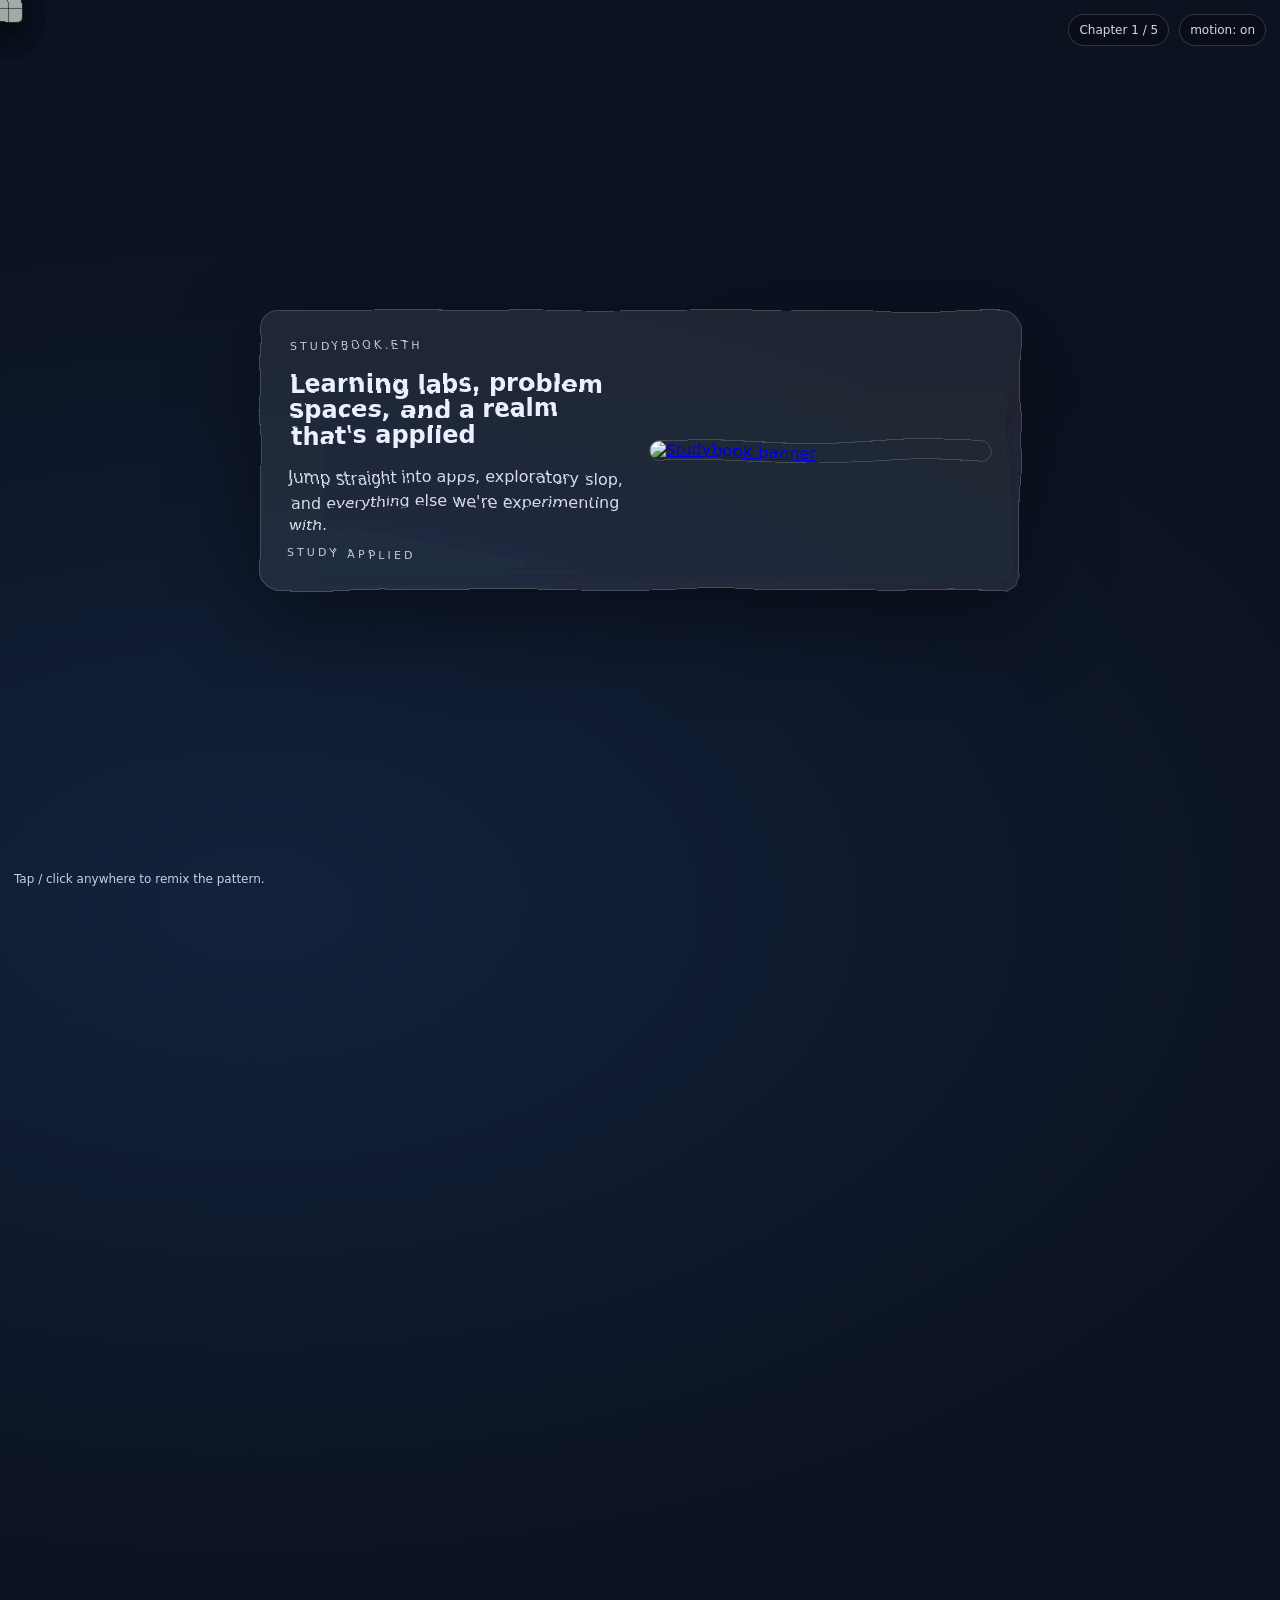
==== commit fd8d198f: "Add mint state packing and preview renderer" ====
--- a/index.html
+++ b/index.html
@@ -847,7 +847,7 @@
 
       const planeGeo = new THREE.PlaneGeometry(1, 1, 1, 1);
 
-      const BASE_SEED = 10 + Math.random() * 900;
+      const BASE_SEED = Math.floor(10 + Math.random() * 900);
       const baseLayer = (i) => ({
         grid: 6 + i * 0.8,
         squareMix: 0.45,
@@ -1034,6 +1034,93 @@
         const i2 = clamp(i + 1, 0, maxIdx);
         return { i, i2, t: smooth(t) };
       }
+
+      const PACK_SCALE = 1000;
+      const PACK_LIMITS = {
+        grid: [3, 22],
+        squareMix: [0, 1],
+        holeProb: [0.05, 0.95],
+        radius: [0.12, 0.45],
+        pan: [-0.12, 0.12],
+      };
+
+      const quantizeFloat = (value, min, max) => {
+        const clamped = clamp(value, min, max);
+        return Math.round(((clamped - min) / (max - min)) * PACK_SCALE);
+      };
+
+      const quantizeGrid = (value) =>
+        Math.round(clamp(value, PACK_LIMITS.grid[0], PACK_LIMITS.grid[1]));
+
+      const parseHexColor = (value) => {
+        if (!value) return 0;
+        return parseInt(value.replace("#", ""), 16);
+      };
+
+      const getSculptureState = () => {
+        const { i, t } = getScrollChapter();
+        return {
+          baseSeed: BASE_SEED,
+          sceneIndex: i,
+          scrollPhase: t,
+          layerOrder: [...stackOrder],
+          layerColors: [...layerColors],
+          layers: layers.map((layer) => ({
+            grid: layer.userData.current.grid,
+            squareMix: layer.userData.current.squareMix,
+            holeProb: layer.userData.current.holeProb,
+            radius: layer.userData.current.radius,
+            panX: layer.userData.current.pan[0],
+            panY: layer.userData.current.pan[1],
+          })),
+        };
+      };
+
+      const packSculptureState = (state = getSculptureState()) => {
+        const bytes = [];
+        const push8 = (value) => bytes.push(value & 0xff);
+        const push16 = (value) => {
+          bytes.push((value >> 8) & 0xff, value & 0xff);
+        };
+        const push24 = (value) => {
+          bytes.push((value >> 16) & 0xff, (value >> 8) & 0xff, value & 0xff);
+        };
+        const push32 = (value) => {
+          bytes.push((value >> 24) & 0xff, (value >> 16) & 0xff, (value >> 8) & 0xff, value & 0xff);
+        };
+
+        push32(state.baseSeed >>> 0);
+        push8(state.sceneIndex ?? 0);
+        state.layerOrder.forEach((value) => push8(value));
+        state.layerColors.forEach((color) => push24(parseHexColor(color)));
+
+        state.layers.forEach((layer) => {
+          push16(quantizeGrid(layer.grid));
+          push16(quantizeFloat(layer.squareMix, ...PACK_LIMITS.squareMix));
+          push16(quantizeFloat(layer.holeProb, ...PACK_LIMITS.holeProb));
+          push16(quantizeFloat(layer.radius, ...PACK_LIMITS.radius));
+          push16(quantizeFloat(layer.panX, ...PACK_LIMITS.pan));
+          push16(quantizeFloat(layer.panY, ...PACK_LIMITS.pan));
+        });
+
+        const hex = `0x${bytes.map((b) => b.toString(16).padStart(2, "0")).join("")}`;
+        return {
+          bytes: new Uint8Array(bytes),
+          hex,
+          schema: {
+            baseSeed: "uint32",
+            sceneIndex: "uint8",
+            layerOrder: "uint8[3]",
+            layerColors: "uint24[3]",
+            layerParams: "uint16[3][6] (grid, squareMix, holeProb, radius, panX, panY)",
+            scale: PACK_SCALE,
+            limits: PACK_LIMITS,
+          },
+        };
+      };
+
+      window.getSculptureState = getSculptureState;
+      window.packSculptureState = packSculptureState;
 
       // ---------- tap-to-remix variation ----------
       // Offsets blend on top of scroll baseline.
@@ -1249,6 +1336,17 @@
         });
       });
 
+      const mintButton = document.querySelector(".mint-cta");
+      if (mintButton) {
+        mintButton.addEventListener("click", (event) => {
+          event.preventDefault();
+          const packed = packSculptureState();
+          localStorage.setItem("sculpturePackedState", packed.hex);
+          const url = `mint-preview.html?state=${encodeURIComponent(packed.hex)}`;
+          window.open(url, "_blank", "noopener");
+        });
+      }
+
       // ---------- render loop / reduced motion ----------
       motionPill.textContent = `motion: ${reduce ? "reduced" : "on"}`;
 
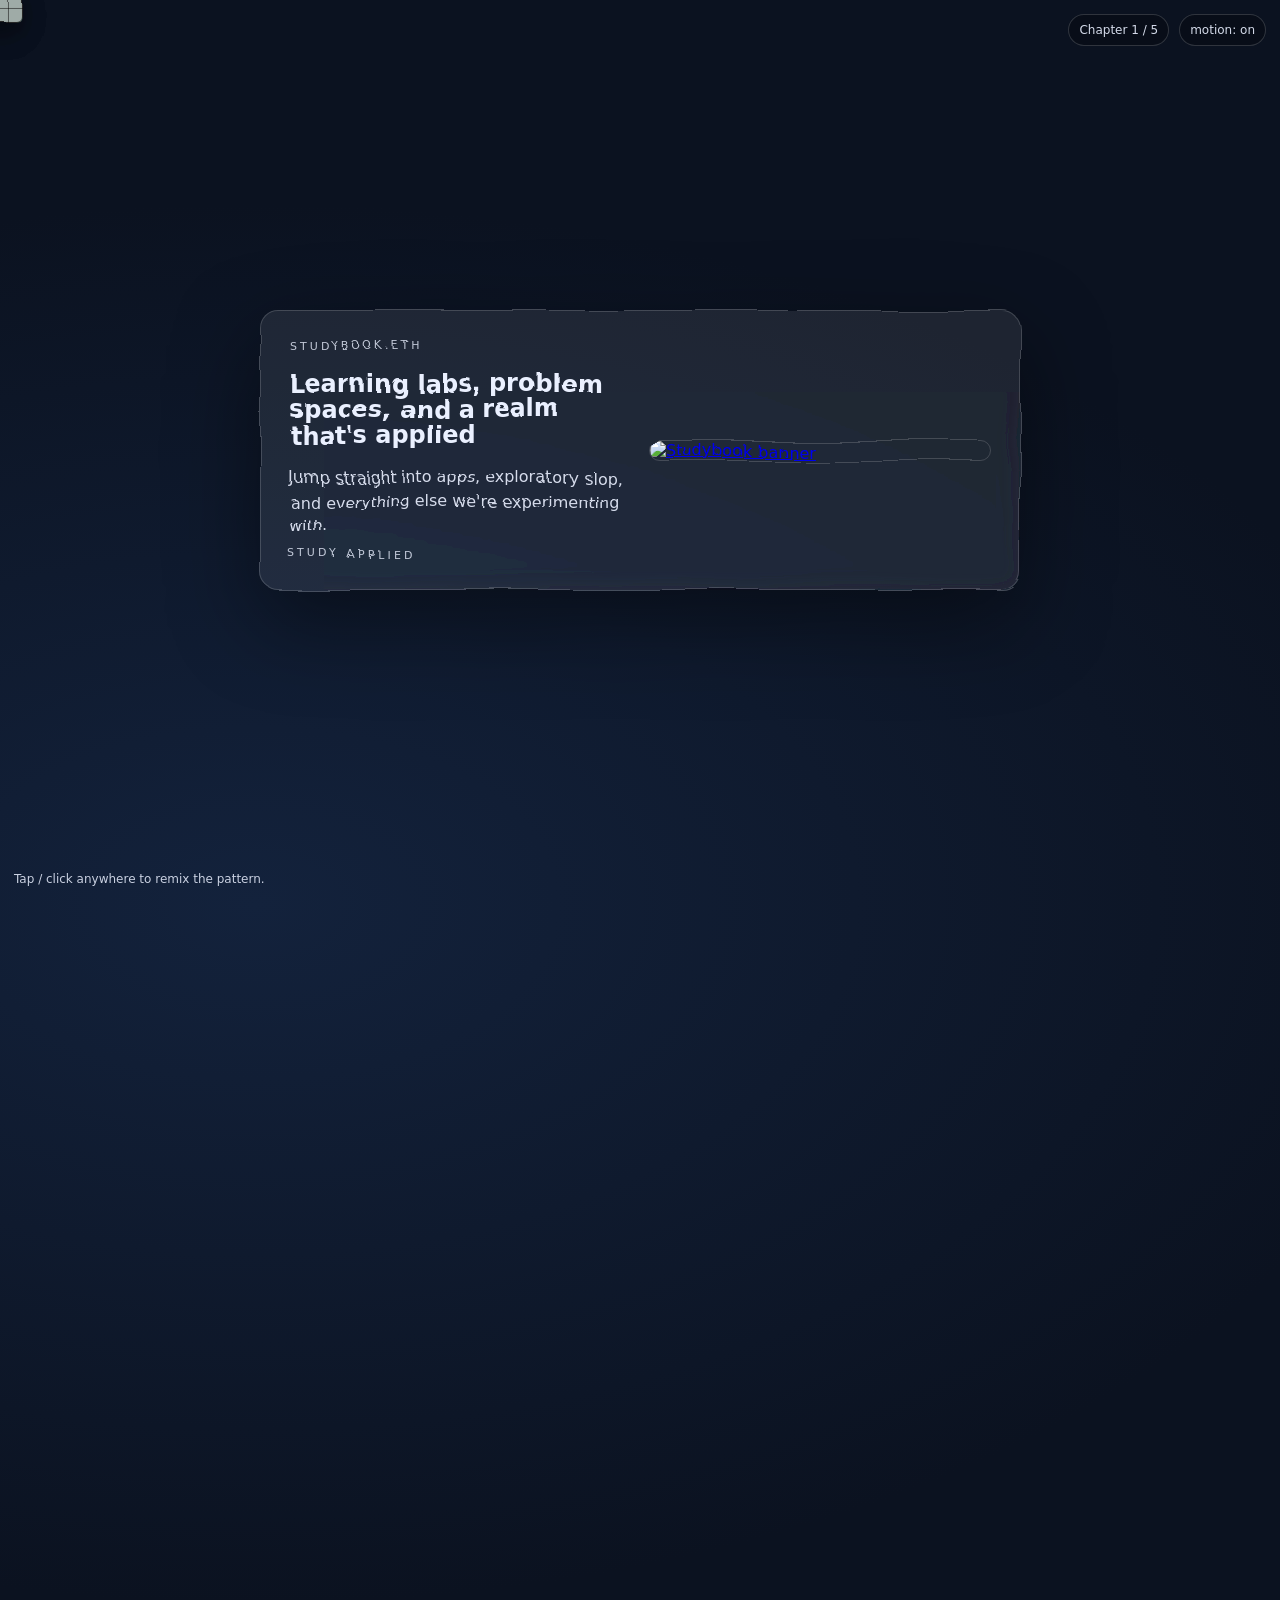
==== commit c07a840e: "Add SVG bevel shading and mint metadata toggle" ====
--- a/index.html
+++ b/index.html
@@ -1035,13 +1035,15 @@
         return { i, i2, t: smooth(t) };
       }
 
-      const PACK_SCALE = 1000;
+      const PACK_SCALE = 10000;
+      const SEED_SCALE = 1000000;
       const PACK_LIMITS = {
         grid: [3, 22],
         squareMix: [0, 1],
         holeProb: [0.05, 0.95],
-        radius: [0.12, 0.45],
+        radius: [0.18, 0.6],
         pan: [-0.12, 0.12],
+        scale: [0.9, 1.1],
       };
 
       const quantizeFloat = (value, min, max) => {
@@ -1050,7 +1052,7 @@
       };
 
       const quantizeGrid = (value) =>
-        Math.round(clamp(value, PACK_LIMITS.grid[0], PACK_LIMITS.grid[1]));
+        quantizeFloat(value, PACK_LIMITS.grid[0], PACK_LIMITS.grid[1]);
 
       const parseHexColor = (value) => {
         if (!value) return 0;
@@ -1059,22 +1061,24 @@
 
       const getSculptureState = () => {
         const { i, t } = getScrollChapter();
-        return {
-          baseSeed: BASE_SEED,
-          sceneIndex: i,
-          scrollPhase: t,
-          layerOrder: [...stackOrder],
-          layerColors: [...layerColors],
-          layers: layers.map((layer) => ({
-            grid: layer.userData.current.grid,
-            squareMix: layer.userData.current.squareMix,
-            holeProb: layer.userData.current.holeProb,
-            radius: layer.userData.current.radius,
-            panX: layer.userData.current.pan[0],
-            panY: layer.userData.current.pan[1],
-          })),
+          return {
+            baseSeed: BASE_SEED,
+            sceneIndex: i,
+            scrollPhase: t,
+            layerOrder: [...stackOrder],
+            layerColors: [...layerColors],
+            layers: layers.map((layer) => ({
+              seed: layer.userData.current.seed,
+              grid: layer.userData.current.grid,
+              squareMix: layer.userData.current.squareMix,
+              holeProb: layer.userData.current.holeProb,
+              radius: layer.userData.current.radius,
+              panX: layer.userData.current.pan[0],
+              panY: layer.userData.current.pan[1],
+              scale: layer.material.uniforms.uScale.value,
+            })),
+          };
         };
-      };
 
       const packSculptureState = (state = getSculptureState()) => {
         const bytes = [];
@@ -1093,6 +1097,9 @@
         push8(state.sceneIndex ?? 0);
         state.layerOrder.forEach((value) => push8(value));
         state.layerColors.forEach((color) => push24(parseHexColor(color)));
+        state.layers.forEach((layer) => {
+          push32(Math.round(layer.seed * SEED_SCALE));
+        });
 
         state.layers.forEach((layer) => {
           push16(quantizeGrid(layer.grid));
@@ -1101,6 +1108,7 @@
           push16(quantizeFloat(layer.radius, ...PACK_LIMITS.radius));
           push16(quantizeFloat(layer.panX, ...PACK_LIMITS.pan));
           push16(quantizeFloat(layer.panY, ...PACK_LIMITS.pan));
+          push16(quantizeFloat(layer.scale ?? 1, ...PACK_LIMITS.scale));
         });
 
         const hex = `0x${bytes.map((b) => b.toString(16).padStart(2, "0")).join("")}`;
@@ -1112,7 +1120,8 @@
             sceneIndex: "uint8",
             layerOrder: "uint8[3]",
             layerColors: "uint24[3]",
-            layerParams: "uint16[3][6] (grid, squareMix, holeProb, radius, panX, panY)",
+            layerSeeds: `uint32[3] (scaled ${SEED_SCALE})`,
+            layerParams: "uint16[3][7] (grid, squareMix, holeProb, radius, panX, panY, scale)",
             scale: PACK_SCALE,
             limits: PACK_LIMITS,
           },
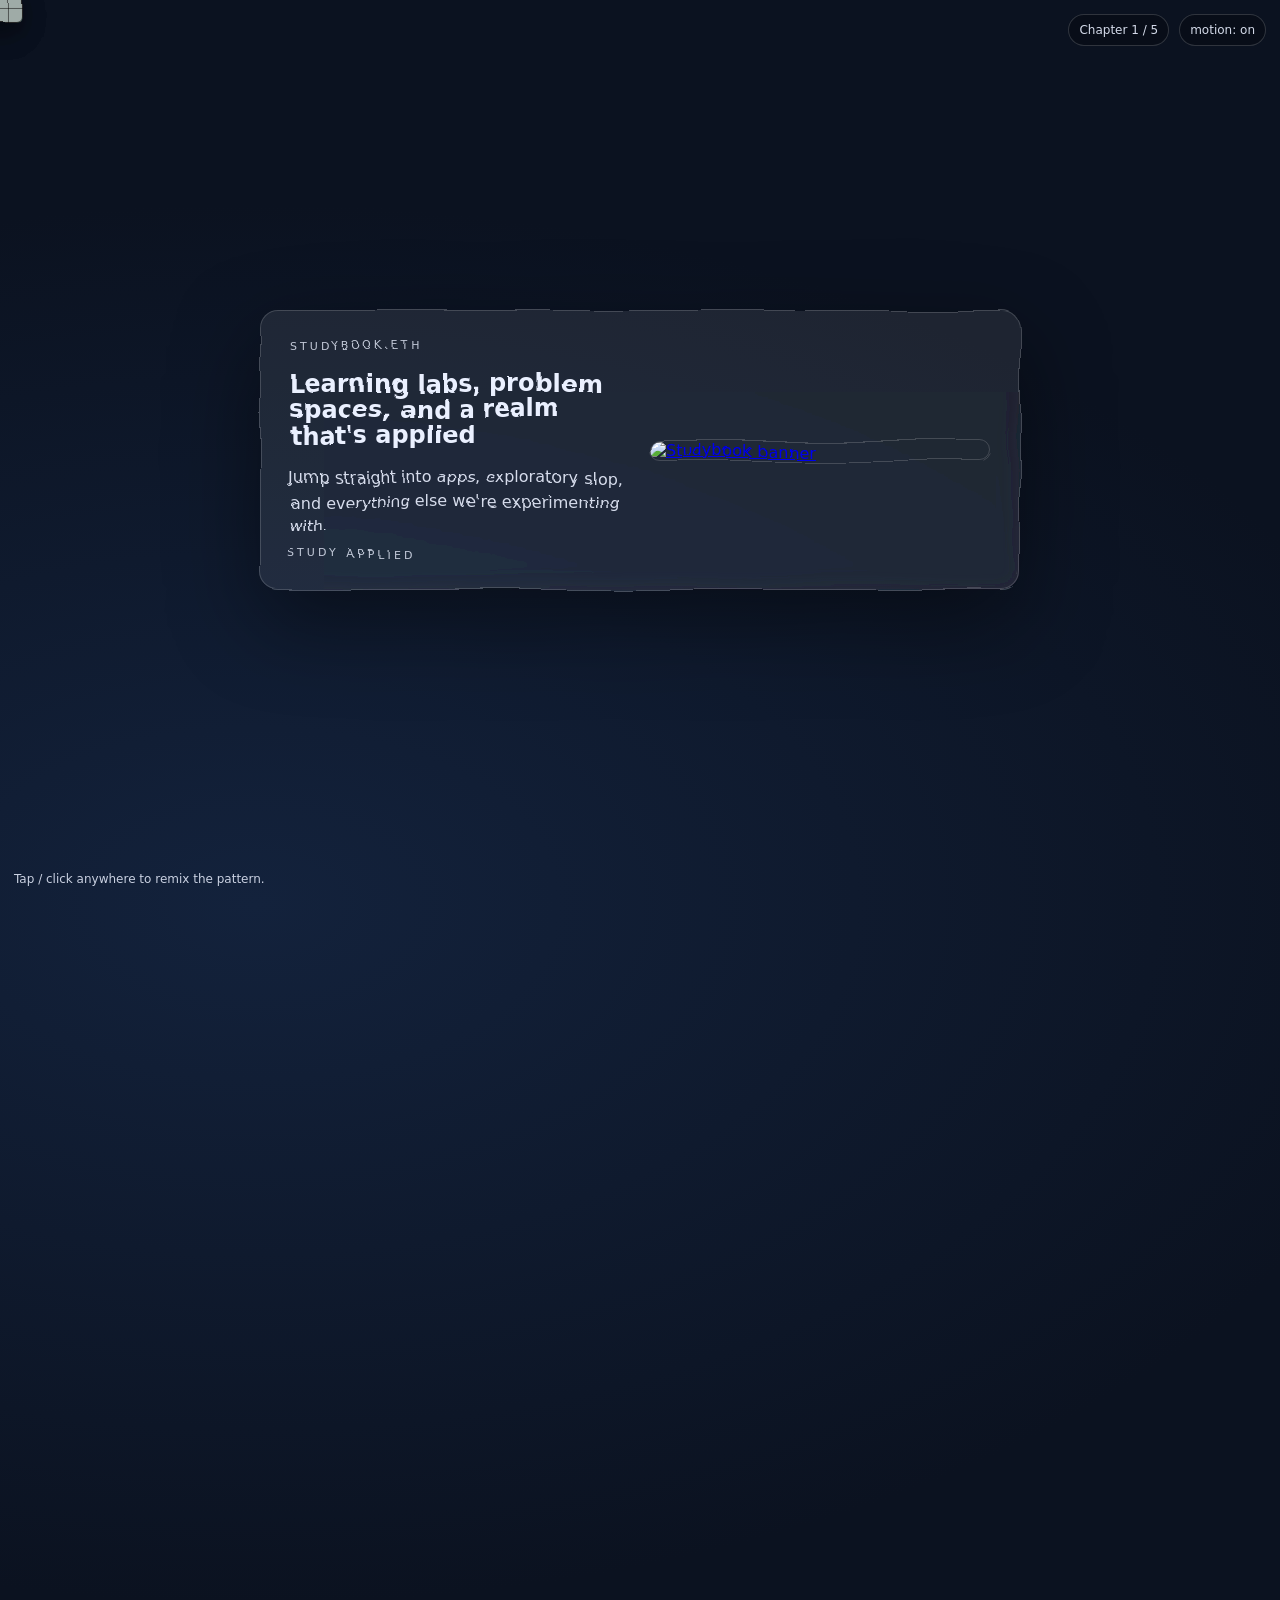
==== commit bba9e6a9: "feat: base-only wallet connect and chapter tweaks" ====
--- a/index.html
+++ b/index.html
@@ -563,7 +563,7 @@
       <section class="chapter" data-chapter="2">
         <div class="panel">
           <div class="kicker">chapter 3 / 5</div>
-          <h2>Signal map</h2>
+          <h2>Signal Map (protected)</h2>
           <p>Field notes, lab cadence, and portal map updates.</p>
           <div class="brew-grid" aria-label="Studybook metadata">
             <div class="brew-chip">
@@ -633,7 +633,7 @@
 
       <section class="chapter" data-chapter="4">
         <div class="panel mint-panel">
-          <button class="cta mint-cta" type="button">mint sculpture</button>
+          <button class="cta mint-cta" type="button">create and mint your sculpture</button>
         </div>
       </section>
     </main>
@@ -866,6 +866,15 @@
           freq: 0.18 + Math.random() * 0.2,
           phase: Math.random() * Math.PI * 2,
         };
+        const noise = {
+          grid: (Math.random() * 2 - 1) * 0.22,
+          squareMix: (Math.random() * 2 - 1) * 0.03,
+          holeProb: (Math.random() * 2 - 1) * 0.02,
+          radius: (Math.random() * 2 - 1) * 0.015,
+          pan: [(Math.random() * 2 - 1) * 0.01, (Math.random() * 2 - 1) * 0.01],
+          freq: 0.22 + Math.random() * 0.22,
+          phase: Math.random() * Math.PI * 2,
+        };
         const mat = new THREE.ShaderMaterial({
           transparent: true,
           vertexShader,
@@ -912,6 +921,7 @@
         mesh.userData.zLiftCurrent = 0;
         mesh.userData.zLiftTarget = 0;
         mesh.userData.drift = drift;
+        mesh.userData.noise = noise;
         mesh.userData.target = { ...mesh.userData.current };
 
         return mesh;
@@ -1180,6 +1190,10 @@
       const sections = [...document.querySelectorAll("section.chapter")];
       const chapterPill = document.getElementById("chapter-pill");
       const motionPill = document.getElementById("motion-pill");
+      const hintEl = document.querySelector(".hint");
+      const hintDefault = "Tap / click anywhere to remix the pattern.";
+      const hintChapterFive = "Tap the floating squares for color more control.";
+      let lastHintIndex = null;
 
       const io = new IntersectionObserver(
         (entries) => {
@@ -1389,6 +1403,10 @@
         const tPan = t * 0.85;
         const tGroup = t * 0.8;
         chapterPill.textContent = `Chapter ${i + 1} / ${scenes.length}`;
+        if (hintEl && lastHintIndex !== i) {
+          hintEl.textContent = i === sections.length - 1 ? hintChapterFive : hintDefault;
+          lastHintIndex = i;
+        }
 
         const A = scenes[i];
         const B = scenes[i2];
@@ -1461,14 +1479,17 @@
           const drift = mesh.userData.drift;
           const driftOffset = reduce ? 0 : Math.sin(time * drift.freq + drift.phase) * drift.amp;
           const driftPan = [drift.dir[0] * driftOffset, drift.dir[1] * driftOffset];
-
-          target.grid = clamp(base.grid + off.grid, 3, 22);
-          target.squareMix = clamp(base.squareMix + off.squareMix, 0, 1);
-          target.holeProb = clamp(base.holeProb + off.holeProb, 0.05, 0.95);
-          target.radius = clamp(base.radius + off.radius, 0.18, 0.6);
+          const noise = mesh.userData.noise;
+          const noiseWave = reduce ? 0 : Math.sin(time * noise.freq + noise.phase);
+          const noisePan = [noise.pan[0] * noiseWave, noise.pan[1] * noiseWave];
+
+          target.grid = clamp(base.grid + off.grid + noise.grid * noiseWave, 3, 22);
+          target.squareMix = clamp(base.squareMix + off.squareMix + noise.squareMix * noiseWave, 0, 1);
+          target.holeProb = clamp(base.holeProb + off.holeProb + noise.holeProb * noiseWave, 0.05, 0.95);
+          target.radius = clamp(base.radius + off.radius + noise.radius * noiseWave, 0.18, 0.6);
           target.pan = [
-            base.pan[0] + off.pan[0] + driftPan[0],
-            base.pan[1] + off.pan[1] + driftPan[1],
+            base.pan[0] + off.pan[0] + driftPan[0] + noisePan[0],
+            base.pan[1] + off.pan[1] + driftPan[1] + noisePan[1],
           ];
           target.seed = base.seed;
 
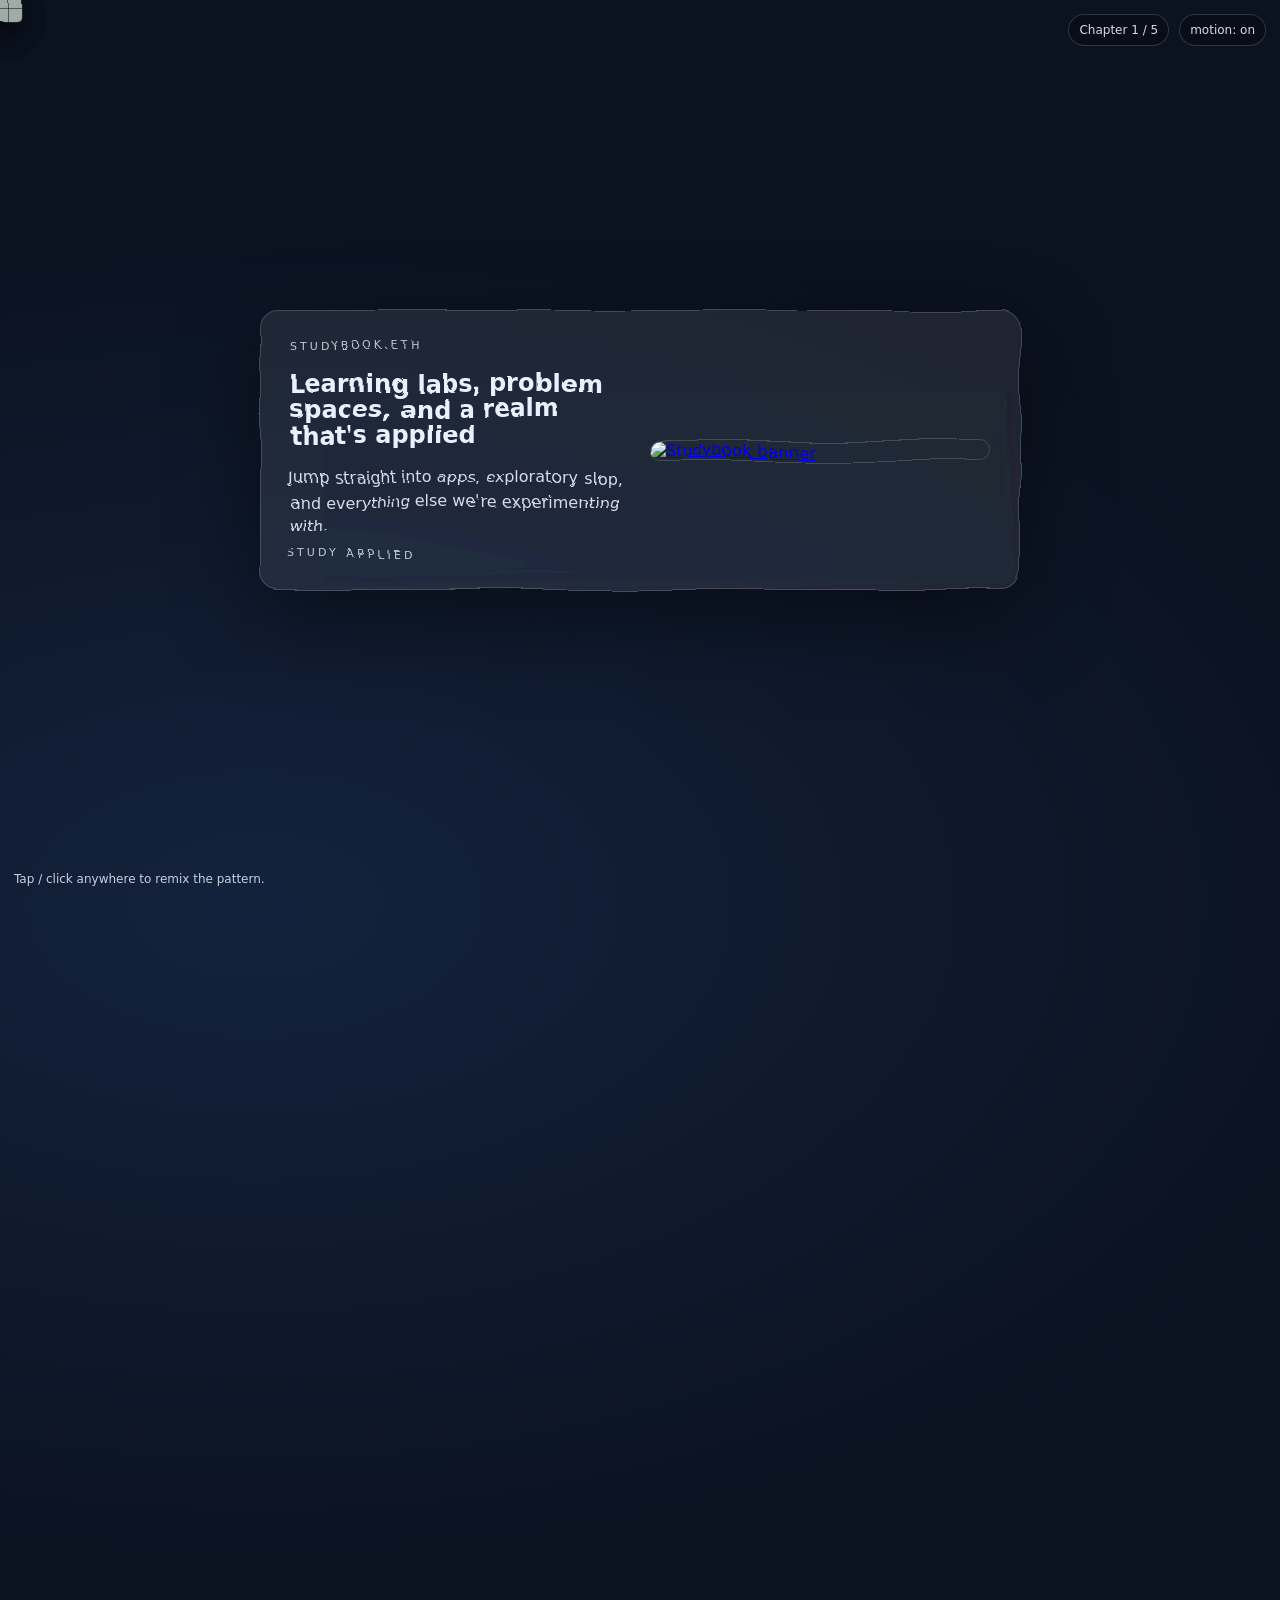
==== commit e7cfea7a: "feat: add chapter deep link on load" ====
--- a/index.html
+++ b/index.html
@@ -1227,6 +1227,46 @@
         window.scrollTo({ top, behavior: reduce ? "auto" : "smooth" });
       };
 
+      const jumpToChapter = (index) => {
+        if (!sections.length) {
+          return;
+        }
+        const next = Math.max(0, Math.min(sections.length - 1, index));
+        const top = sections[next].offsetTop;
+        window.scrollTo({ top, behavior: "auto" });
+      };
+
+      const getInitialChapterIndex = () => {
+        const params = new URLSearchParams(window.location.search);
+        const param = params.get("chapter");
+        if (param) {
+          const value = Number(param);
+          if (!Number.isNaN(value)) {
+            return value - 1;
+          }
+        }
+        if (window.location.hash) {
+          const match = window.location.hash.match(/chapter-(\d+)/i);
+          if (match) {
+            const value = Number(match[1]);
+            if (!Number.isNaN(value)) {
+              return value - 1;
+            }
+          }
+        }
+        return null;
+      };
+
+      window.addEventListener("load", () => {
+        const initial = getInitialChapterIndex();
+        if (initial === null) {
+          return;
+        }
+        window.requestAnimationFrame(() => {
+          jumpToChapter(initial);
+        });
+      });
+
       const isInteractiveTarget = (target) =>
         target && target.closest("a, button, input, textarea, select, label, .nav-card.slop");
 
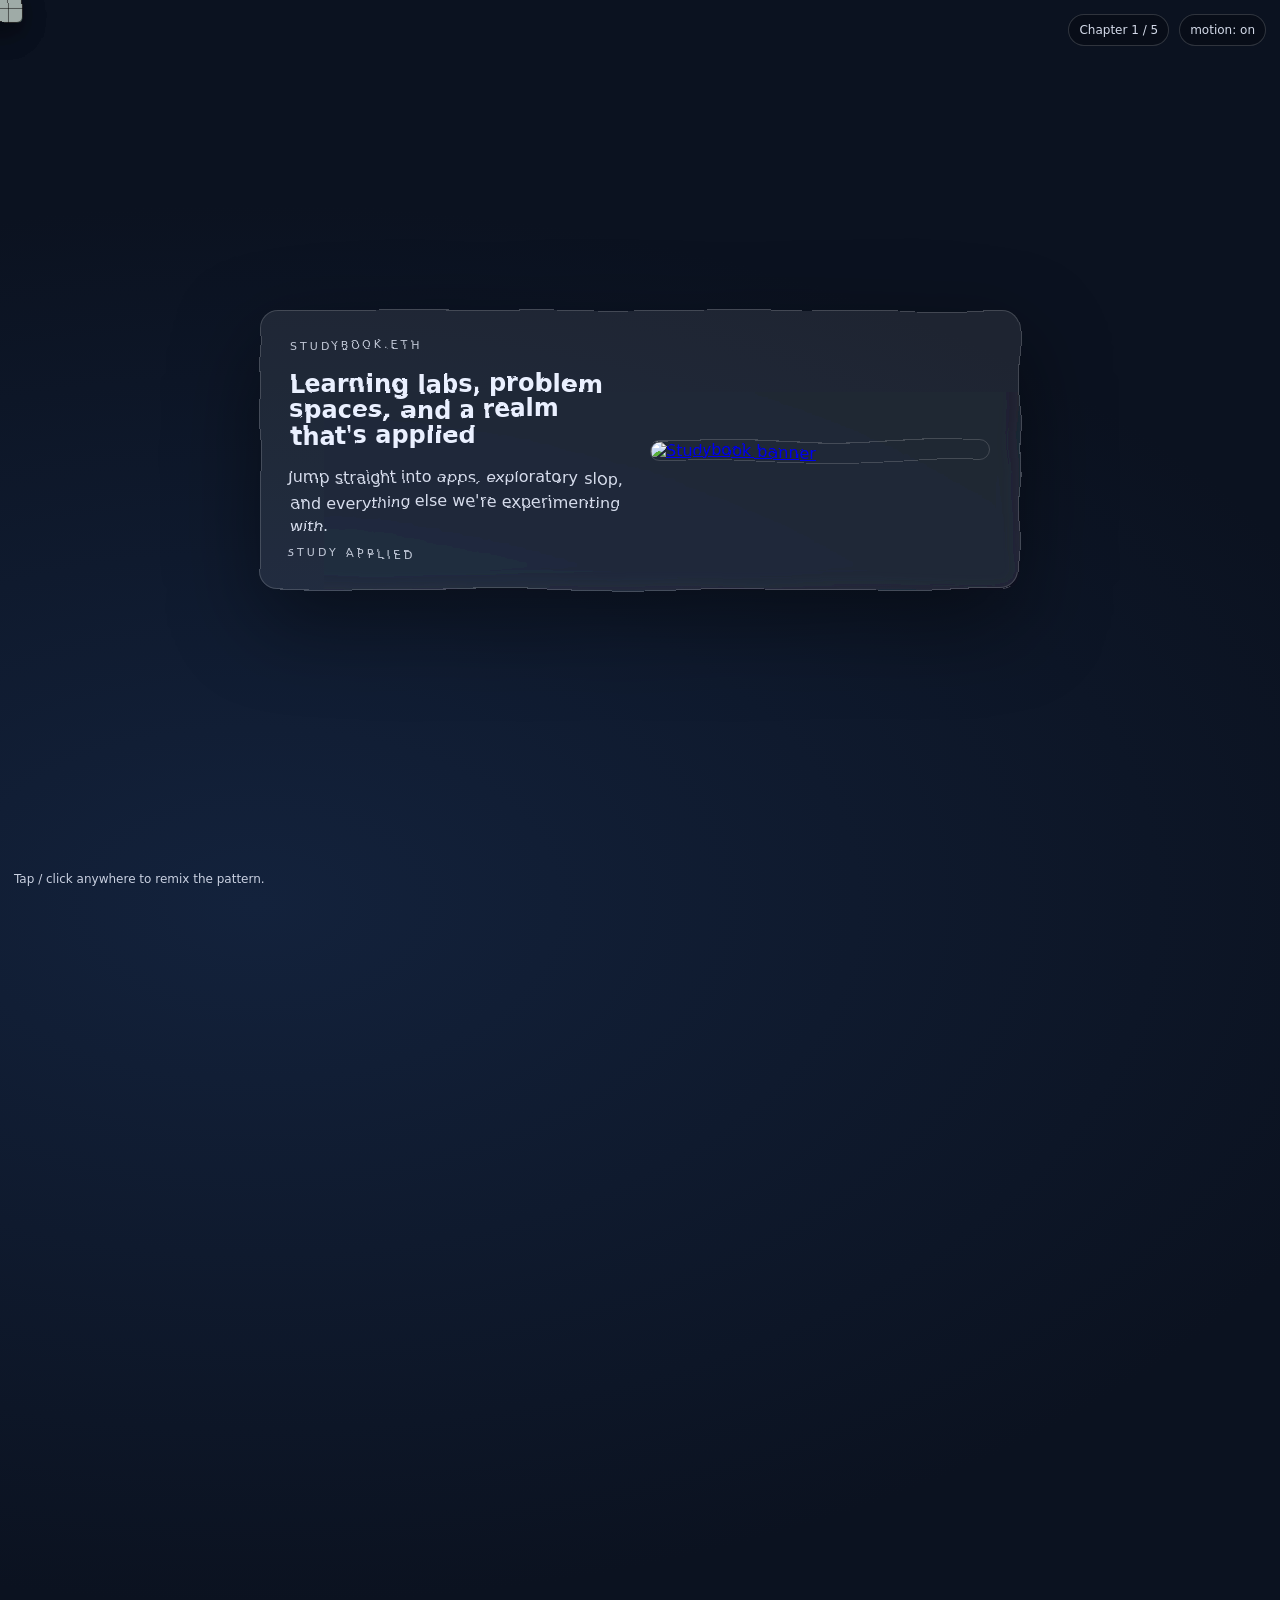
==== commit a27d64f9: "feat: improve walletconnect and button feedback" ====
--- a/index.html
+++ b/index.html
@@ -311,6 +311,17 @@
         color: inherit;
         text-decoration: none;
         display: inline-flex;
+      }
+      button,
+      .cta,
+      .nav-card .pill-link {
+        transition: transform 120ms ease, filter 120ms ease;
+      }
+      button:active,
+      .cta:active,
+      .nav-card .pill-link:active {
+        transform: translateY(1px) scale(0.98);
+        filter: brightness(0.92);
       }
 
       .hero-image {
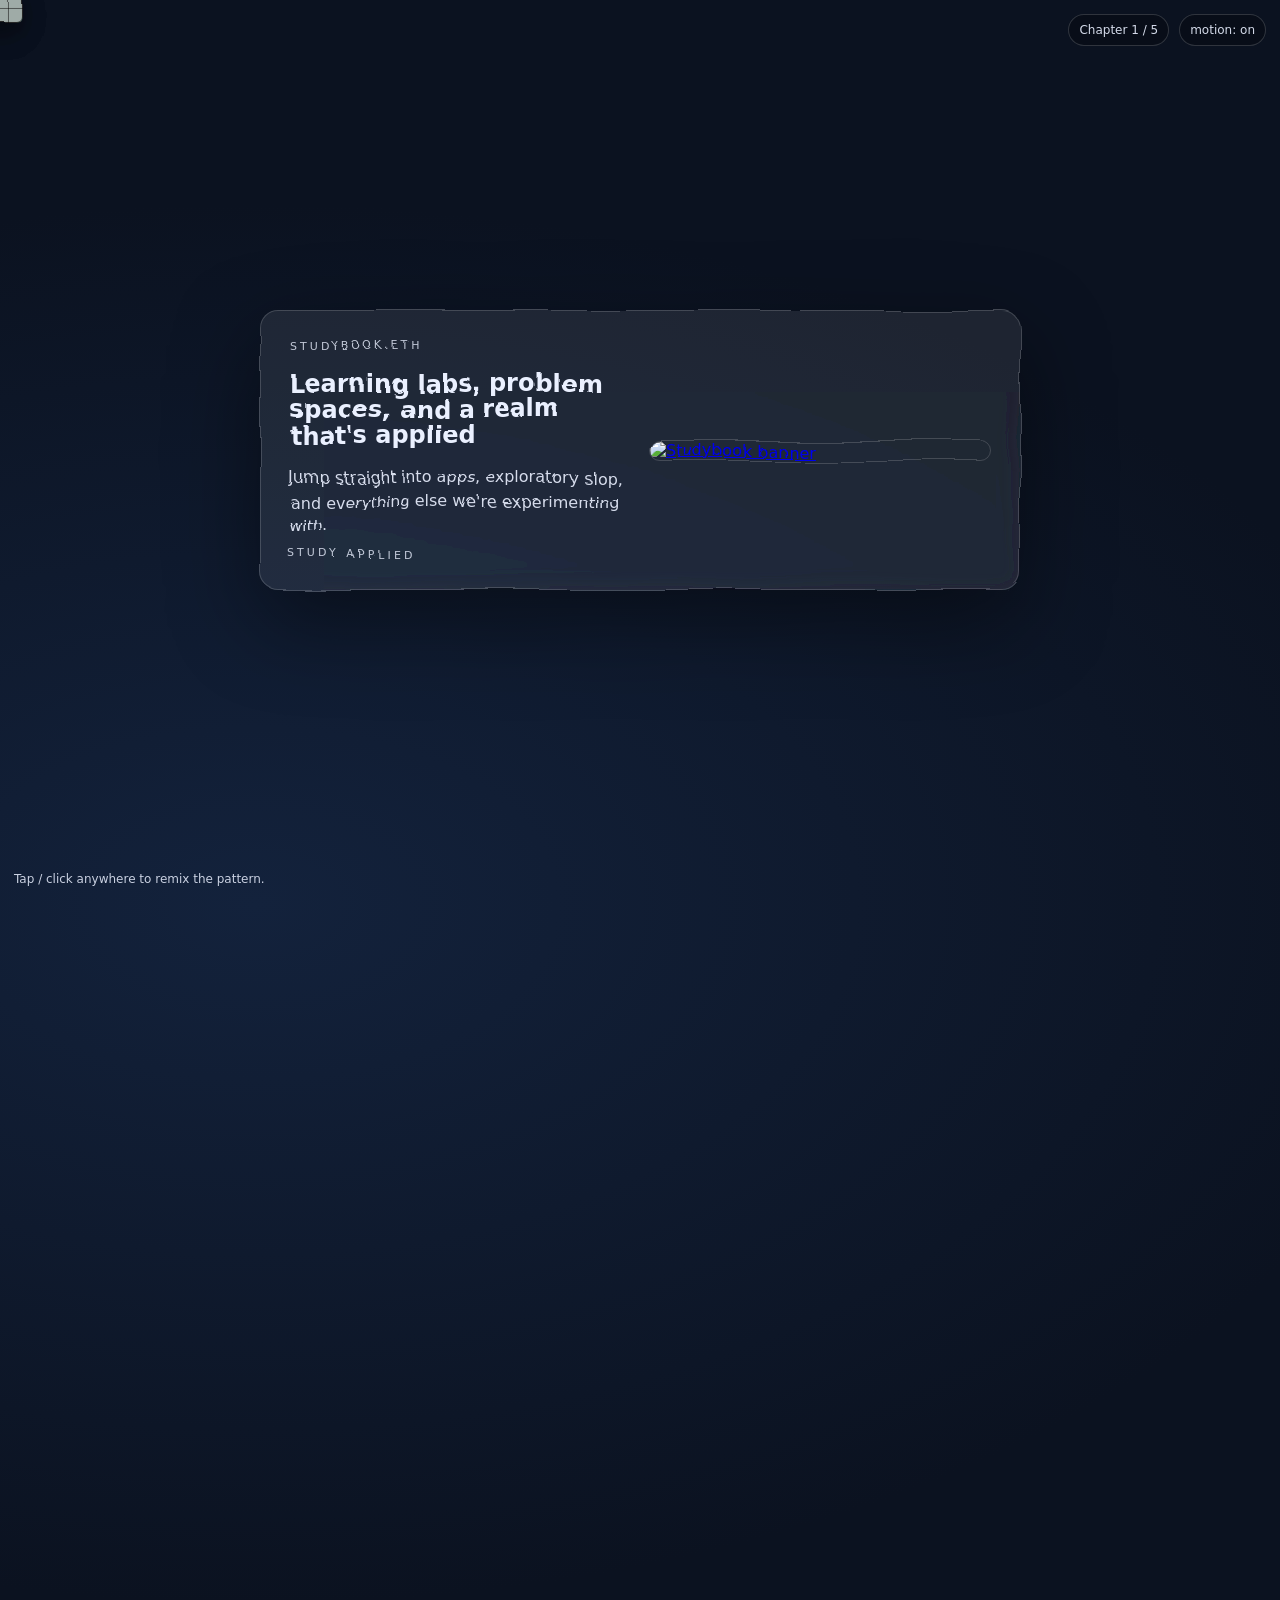
==== commit 17f80038: "chore: update IPFS CID link" ====
--- a/index.html
+++ b/index.html
@@ -552,7 +552,7 @@
       <section class="chapter" data-chapter="1">
         <div class="panel">
           <div class="nav-grid">
-            <a class="nav-card apps" href="https://ipfs.io/ipfs/bafybeidnlkz3zd5cybe4d6axr2ogc4svvcyysv6utw6qgsst4wvkl5z5p4">
+            <a class="nav-card apps" href="https://dweb.link/ipfs/QmXGpwVtBvcCCxGcm5bF57Zwknce1w66ZNMdDmHfJ4Sqpv/index.html">
               <h2>Apps</h2>
               <div class="pill">open glassbox sha-256→</div>
             </a>
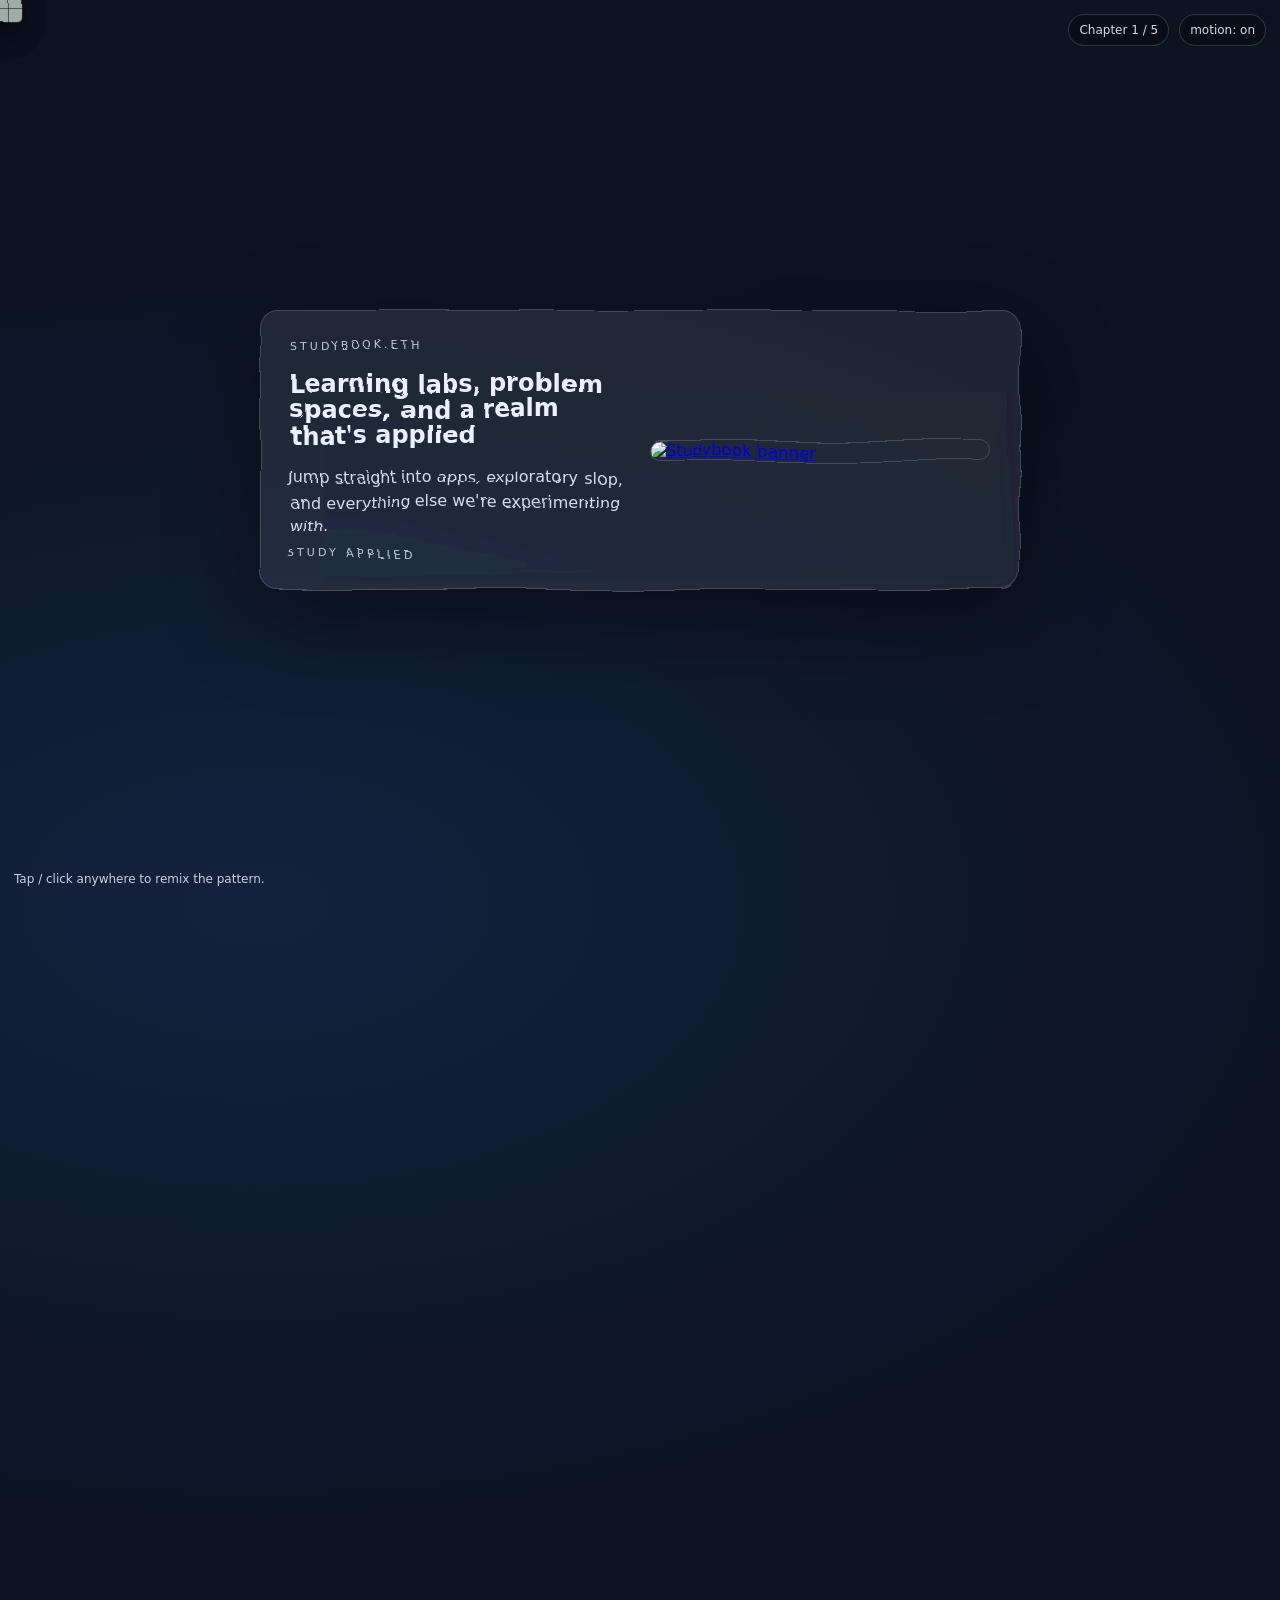
==== commit 6fc9f95c: "chore: point apps link to glassbox cid" ====
--- a/index.html
+++ b/index.html
@@ -552,7 +552,7 @@
       <section class="chapter" data-chapter="1">
         <div class="panel">
           <div class="nav-grid">
-            <a class="nav-card apps" href="https://dweb.link/ipfs/QmXGpwVtBvcCCxGcm5bF57Zwknce1w66ZNMdDmHfJ4Sqpv/index.html">
+            <a class="nav-card apps" href="https://ipfs.io/ipfs/bafybeidnlkz3zd5cybe4d6axr2ogc4svvcyysv6utw6qgsst4wvkl5z5p4/">
               <h2>Apps</h2>
               <div class="pill">open glassbox sha-256→</div>
             </a>
